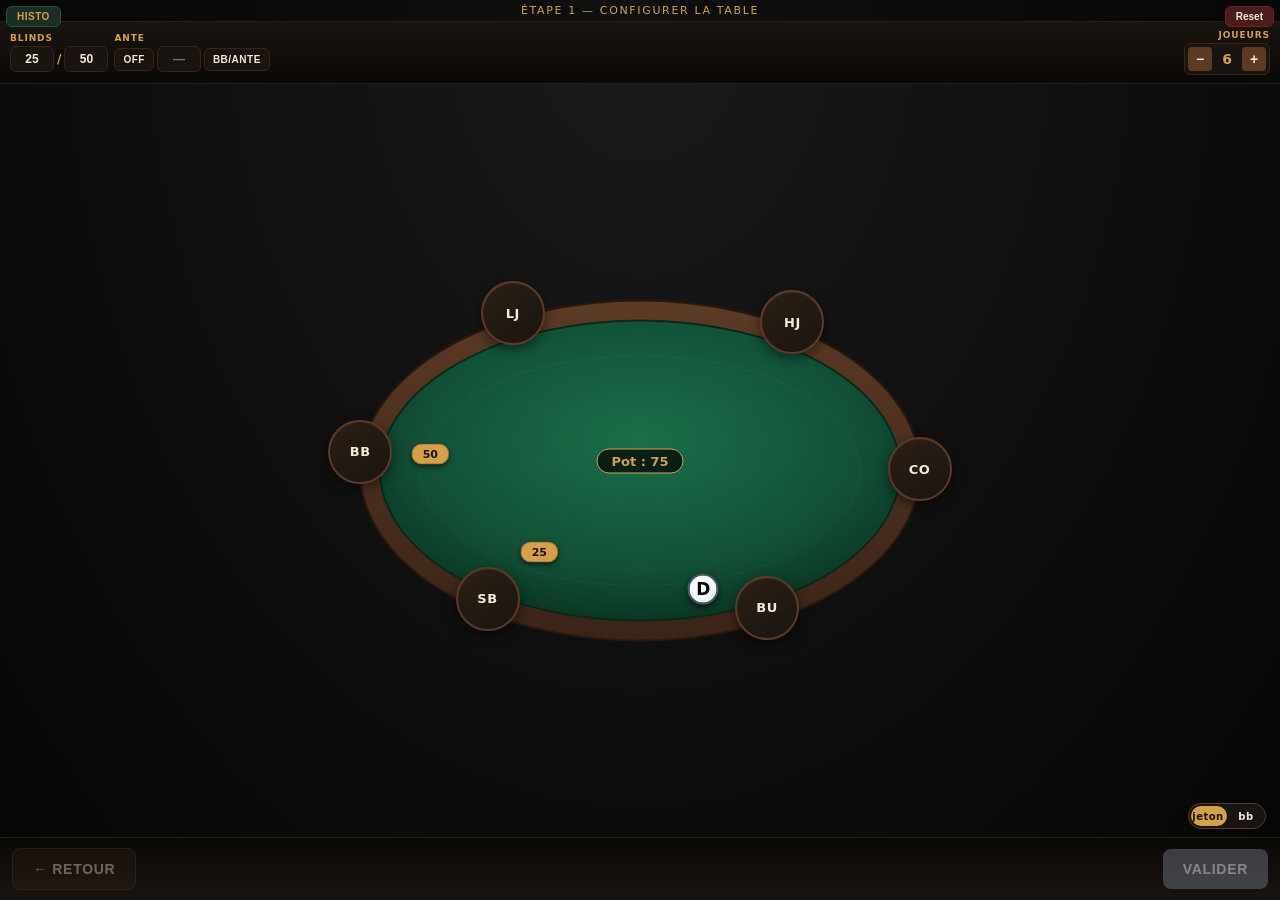
==== index.html @ 7684bcd5 "[Feat] - LocalStorage" ====
<!DOCTYPE html>
<html lang="fr">
<head>
<meta charset="UTF-8">
<meta name="viewport" content="width=device-width, initial-scale=1.0, maximum-scale=1.0, user-scalable=no">
<title>Poker Tracker V10.2</title>
<meta name="description" content="Poker Tracker — outil léger pour suivre une main de poker en direct (blinds, antes, actions, showdown).">
<meta name="theme-color" content="#0d3d2a">
<link rel="stylesheet" href="assets/css/styles.css">
</head>
<body>
<div id="app">
  <div class="step-indicator" id="step-indicator">Étape 1 — Configurer la table</div>

  <header class="header">
    <div class="header-left">
      <div class="blinds-block">
        <span class="label">Blinds</span>
        <div class="blinds-inputs">
          <input type="number" inputmode="numeric" class="blind-input" id="sb-input" value="25" min="0">
          <span class="slash">/</span>
          <input type="number" inputmode="numeric" class="blind-input" id="bb-input" value="50" min="1">
        </div>
      </div>
      <div class="ante-block">
        <span class="label">Ante</span>
        <div class="ante-inputs">
          <button class="toggle-pill" id="ante-toggle">OFF</button>
          <input type="number" inputmode="numeric" class="ante-input" id="ante-input" value="" placeholder="—" disabled>
          <button class="toggle-pill" id="bbante-toggle">BB/Ante</button>
        </div>
      </div>
    </div>
    <div class="players-block">
      <span class="label">Joueurs</span>
      <div class="player-count-control">
        <button class="pc-btn" id="pc-minus">−</button>
        <span class="pc-value" id="pc-value">6</span>
        <button class="pc-btn" id="pc-plus">+</button>
      </div>
    </div>
  </header>

  <div class="table-area" id="table-area">
    <svg class="table-svg" id="table-svg" viewBox="0 0 600 400" preserveAspectRatio="xMidYMid meet">
      <defs>
        <radialGradient id="feltGrad" cx="50%" cy="40%" r="60%">
          <stop offset="0%" stop-color="#1a6e4a"/>
          <stop offset="70%" stop-color="#125137"/>
          <stop offset="100%" stop-color="#0b3725"/>
        </radialGradient>
        <linearGradient id="railGrad" x1="0%" y1="0%" x2="0%" y2="100%">
          <stop offset="0%" stop-color="#5c3a26"/>
          <stop offset="100%" stop-color="#3a2418"/>
        </linearGradient>
      </defs>
      <ellipse cx="300" cy="200" rx="280" ry="170" fill="url(#railGrad)" stroke="#2a1810" stroke-width="2"/>
      <ellipse cx="300" cy="200" rx="260" ry="150" fill="url(#feltGrad)" stroke="#0a2818" stroke-width="2"/>
      <ellipse cx="300" cy="200" rx="220" ry="115" fill="none" stroke="rgba(255,255,255,0.04)" stroke-width="1"/>
    </svg>
    <div id="seats-container"></div>
    <div class="center-info" id="center-info">
      <div class="pot-display" id="pot-display">Pot : 0</div>
      <div class="ante-display" id="ante-display" style="display:none;"></div>
      <div class="winner-display" id="winner-display" style="display:none;"></div>
      <div class="board" id="board" style="display:none;"></div>
    </div>
    <div id="action-panel-root"></div>

    <div class="unit-switch-wrap">
      <div class="unit-switch" id="unit-switch">
        <div class="unit-switch-thumb"></div>
        <div class="unit-switch-labels">
          <span>jeton</span>
          <span>bb</span>
        </div>
      </div>
    </div>
  </div>

  <div class="bottom-bar">
    <button class="btn btn-back-bottom" id="back-btn">← Retour</button>
    <button class="btn btn-primary" id="validate-setup-btn" disabled>Valider</button>
  </div>
</div>

<div id="modal-root"></div>

<button class="history-btn" id="history-btn">Histo</button>
<button class="reset-btn" id="reset-btn">Reset</button>

<script src="assets/js/app.js" defer></script>
</body>
</html>
---- assets/css/styles.css ----
* { box-sizing: border-box; margin: 0; padding: 0; -webkit-tap-highlight-color: transparent; }

  :root {
    --felt-dark: #0d3d2a;
    --felt-mid: #145a3d;
    --felt-light: #1d7a52;
    --rail: #3a2418;
    --rail-light: #5c3a26;
    --gold: #d4a04a;
    --cream: #f4ead5;
    --ink: #1a1410;
    --red: #c0392b;
    --green: #27ae60;
    --yellow: #f1c40f;
    --blue: #2563eb;
    --blue-dark: #1d4ed8;
    --grey: #6b7280;
  }

  html, body {
    height: 100%; width: 100%; overflow: hidden;
    font-family: -apple-system, BlinkMacSystemFont, "Segoe UI", system-ui, sans-serif;
    background: #0a0a0a; color: var(--cream);
    user-select: none; -webkit-user-select: none;
  }

  #app {
    width: 100vw; height: 100vh; height: 100dvh;
    display: flex; flex-direction: column;
    background: radial-gradient(ellipse at top, #1a1a1a 0%, #050505 100%);
    position: relative;
  }

  /* ---------- HEADER ---------- */
  .header {
    display: flex; justify-content: space-between; align-items: center;
    padding: 8px 10px; gap: 6px;
    background: linear-gradient(180deg, #1a1410 0%, #0a0805 100%);
    border-bottom: 1px solid #2a1f15; z-index: 10;
    flex-wrap: wrap;
  }
  .header-left {
    display: flex; align-items: center; gap: 6px;
    flex-wrap: wrap;
  }
  .blinds-block { display: flex; flex-direction: column; gap: 3px; }
  .ante-block { display: flex; flex-direction: column; gap: 3px; }
  .label {
    font-size: 9px; text-transform: uppercase; letter-spacing: 0.1em;
    color: var(--gold); font-weight: 600;
  }
  .blinds-inputs, .ante-inputs { display: flex; align-items: center; gap: 3px; }
  .blind-input, .ante-input {
    width: 44px; padding: 5px 3px; border-radius: 6px;
    border: 1px solid #3a2418; background: #1a1410; color: var(--cream);
    text-align: center; font-size: 12px; font-weight: 600;
  }
  .ante-input { width: 44px; }
  .blind-input:focus, .ante-input:focus { outline: 2px solid var(--gold); }
  /* V8: hide number-input spinners everywhere */
  input[type=number]::-webkit-outer-spin-button,
  input[type=number]::-webkit-inner-spin-button {
    -webkit-appearance: none; margin: 0;
  }
  input[type=number] { -moz-appearance: textfield; appearance: textfield; }
  .slash { color: var(--gold); font-weight: 700; font-size: 12px; }

  .toggle-pill {
    background: #1a1410;
    border: 1px solid #3a2418;
    color: var(--cream);
    padding: 5px 8px;
    border-radius: 6px;
    font-size: 10px;
    font-weight: 700;
    text-transform: uppercase;
    letter-spacing: 0.05em;
    cursor: pointer;
  }
  .toggle-pill.active {
    background: var(--gold); color: var(--ink); border-color: var(--gold);
  }

  .players-block { display: flex; flex-direction: column; gap: 3px; align-items: flex-end; }
  .player-count-control {
    display: flex; align-items: center; gap: 5px;
    background: #1a1410; border: 1px solid #3a2418; border-radius: 6px; padding: 3px;
  }
  .pc-btn {
    width: 24px; height: 24px; border-radius: 4px; border: none;
    background: var(--rail-light); color: var(--cream);
    font-size: 14px; font-weight: 700; cursor: pointer;
  }
  .pc-btn:active { background: var(--gold); color: var(--ink); }
  .pc-value { min-width: 20px; text-align: center; font-size: 14px; font-weight: 700; color: var(--gold); }

  /* ---------- TABLE AREA ---------- */
  .table-area {
    flex: 1; position: relative;
    display: flex; align-items: center; justify-content: center;
    padding: 30px 10px 10px; overflow: hidden;
  }
  .table-svg { width: 100%; height: 100%; max-width: 600px; }

  /* Position bubbles */
  .seat {
    position: absolute; width: 64px; height: 64px;
    border-radius: 50%;
    background: linear-gradient(145deg, #2a1f15 0%, #1a1410 100%);
    border: 2px solid var(--rail-light);
    display: flex; flex-direction: column; align-items: center; justify-content: center;
    color: var(--cream); font-size: 14px; font-weight: 800;
    cursor: pointer;
    transition: left 0.5s cubic-bezier(0.4,0,0.2,1), top 0.5s cubic-bezier(0.4,0,0.2,1), transform 0.3s cubic-bezier(0.4,0,0.2,1), background 0.3s, border-color 0.3s, box-shadow 0.3s;
    transform: translate(-50%, -50%);
    box-shadow: 0 4px 12px rgba(0,0,0,0.5), inset 0 1px 0 rgba(255,255,255,0.05);
    z-index: 2;
  }
  .seat-pos { font-size: 13px; letter-spacing: 0.05em; line-height: 1; }
  .seat-stack {
    font-size: 9px; color: var(--gold); font-weight: 600;
    margin-top: 2px; line-height: 1;
  }
  .seat-handvalue {
    position: absolute; bottom: -22px; left: 50%;
    transform: translateX(-50%);
    font-size: 9px; font-weight: 700; color: var(--cream);
    background: rgba(0,0,0,0.85); padding: 2px 6px; border-radius: 4px;
    white-space: nowrap; text-transform: uppercase; letter-spacing: 0.05em;
  }
  /* Blind/ante chip in front of seat (toward center, on the felt) */
  .seat-bet-chip {
    position: absolute;
    font-size: 11px; font-weight: 800; color: var(--ink);
    background: var(--gold); padding: 3px 10px; border-radius: 12px;
    white-space: nowrap;
    box-shadow: 0 2px 5px rgba(0,0,0,0.6);
    transform: translate(-50%, -50%);
    border: 1px solid rgba(0,0,0,0.3);
  }
  .seat-bet-chip.is-blind {
    background: #d4a04a;
  }
  /* V7: Dealer button — blanc, +30%, "D" noir gras */
  .dealer-btn {
    position: absolute;
    width: 31px; height: 31px; border-radius: 50%;
    background: radial-gradient(circle at 30% 30%, #ffffff 0%, #f1f5f9 60%, #cbd5e1 100%);
    color: #000000;
    font-size: 17px; font-weight: 900;
    display: flex; align-items: center; justify-content: center;
    border: 2px solid #475569;
    box-shadow: 0 2px 6px rgba(0,0,0,0.7), inset 0 0 0 1px rgba(255,255,255,0.6);
    transform: translate(-50%, -50%);
    z-index: 3;
    pointer-events: none;
    letter-spacing: 0;
  }

  .seat.is-hero {
    border-color: var(--gold);
    background: linear-gradient(145deg, #4a3520 0%, #2a1f15 100%);
    box-shadow: 0 0 16px rgba(212,160,74,0.5), 0 4px 12px rgba(0,0,0,0.5);
  }
  .seat.is-active-in-hand {
    border-color: var(--cream);
    background: linear-gradient(145deg, #2d4a3a 0%, #1a2e25 100%);
  }
  .seat.is-folded { opacity: 0.3; filter: grayscale(0.8); }
  .seat.is-out { opacity: 0.35; border-style: dashed; }
  .seat.is-acting {
    transform: translate(-50%, -50%) scale(1.5);
    z-index: 6;
    border-color: var(--gold);
    box-shadow: 0 0 24px rgba(212,160,74,0.7);
  }
  .seat.is-allin {
    border-color: #ef4444;
    background: linear-gradient(145deg, #7f1d1d 0%, #450a0a 100%);
    box-shadow: 0 0 12px rgba(239,68,68,0.6);
  }
  .seat.is-winner {
    border-color: var(--green);
    background: linear-gradient(145deg, #166534 0%, #14532d 100%);
    transform: translate(-50%, -50%) scale(1.5);
    box-shadow: 0 0 24px rgba(39,174,96,0.7); z-index: 5;
  }
  .seat.is-tie {
    border-color: var(--yellow);
    background: linear-gradient(145deg, #a16207 0%, #713f12 100%);
    transform: translate(-50%, -50%) scale(1.5);
    box-shadow: 0 0 24px rgba(241,196,15,0.7); z-index: 5;
  }
  .seat.is-loser {
    border-color: var(--red);
    background: linear-gradient(145deg, #7f1d1d 0%, #450a0a 100%);
    opacity: 0.85;
  }

  .seat-cards {
    position: absolute; top: -26px; left: 50%;
    transform: translateX(-50%);
    display: flex; gap: 3px;
  }
  .mini-card {
    width: 27px; height: 36px; border-radius: 3px;
    background: var(--cream); color: var(--ink);
    font-size: 15px; font-weight: 800;
    display: flex; align-items: center; justify-content: center;
    box-shadow: 0 1px 3px rgba(0,0,0,0.5);
    position: relative;
    overflow: hidden;
  }
  .mini-card.red { color: var(--red); }
  /* V8: 4-color deck — fond coloré, texte blanc, valeur centrée + symboles aux coins */
  .mini-card.suit-s { background: #111827; color: #ffffff; }
  .mini-card.suit-h { background: #c0392b; color: #ffffff; }
  .mini-card.suit-d { background: #2563eb; color: #ffffff; }
  .mini-card.suit-c { background: #15803d; color: #ffffff; }
  .mini-card .card-rank {
    font-size: 17px; font-weight: 900;
    line-height: 1;
  }
  .mini-card .card-sym-tl,
  .mini-card .card-sym-br {
    position: absolute;
    font-size: 8px; font-weight: 700;
    color: rgba(255,255,255,0.85);
    line-height: 1;
  }
  .mini-card .card-sym-tl { top: 2px; left: 3px; }
  .mini-card .card-sym-br { bottom: 2px; right: 3px; transform: rotate(180deg); }

  /* ---------- BOARD & POT ---------- */
  .center-info {
    position: absolute;
    top: 50%; left: 50%;
    transform: translate(-50%, -50%);
    display: flex; flex-direction: column; align-items: center; gap: 6px;
    z-index: 1;
    pointer-events: none;
  }
  .pot-display {
    background: rgba(0,0,0,0.7);
    border: 1px solid var(--gold);
    border-radius: 14px;
    padding: 4px 14px;
    font-size: 13px; font-weight: 700; color: var(--gold);
    white-space: nowrap;
    text-align: center;
  }
  .ante-display {
    background: var(--gold);
    border: 1px solid rgba(0,0,0,0.3);
    border-radius: 12px;
    padding: 3px 10px;
    font-size: 11px; font-weight: 800; color: var(--ink);
    white-space: nowrap;
    text-align: center;
    box-shadow: 0 2px 5px rgba(0,0,0,0.6);
  }
  .winner-display {
    background: rgba(0,80,30,0.85);
    border: 1px solid var(--green);
    border-radius: 10px;
    padding: 3px 10px;
    font-size: 11px; font-weight: 700; color: #d4f4dd;
    white-space: nowrap;
    text-align: center;
    line-height: 1.3;
  }
  .winner-display.tie {
    background: rgba(120,80,0,0.85);
    border-color: var(--yellow);
    color: #fef3c7;
  }
  .board { display: flex; gap: 6px; }
  .board-card {
    width: 45px; height: 63px; border-radius: 6px;
    background: var(--cream); color: var(--ink);
    font-size: 22px; font-weight: 800;
    display: flex; align-items: center; justify-content: center;
    box-shadow: 0 4px 8px rgba(0,0,0,0.4);
    border: 1px solid #999;
    position: relative;
    overflow: hidden;
  }
  .board-card.red { color: var(--red); }
  /* V8: 4-color deck — fond coloré, texte blanc, valeur centrée + symboles aux coins */
  .board-card.suit-s { background: #111827; color: #ffffff; border-color: #1f2937; }
  .board-card.suit-h { background: #c0392b; color: #ffffff; border-color: #991b1b; }
  .board-card.suit-d { background: #2563eb; color: #ffffff; border-color: #1d4ed8; }
  .board-card.suit-c { background: #15803d; color: #ffffff; border-color: #14532d; }
  .board-card .card-rank {
    font-size: 28px; font-weight: 900;
    line-height: 1;
  }
  .board-card .card-sym-tl,
  .board-card .card-sym-br {
    position: absolute;
    font-size: 12px; font-weight: 700;
    color: rgba(255,255,255,0.9);
    line-height: 1;
  }
  .board-card .card-sym-tl { top: 4px; left: 5px; }
  .board-card .card-sym-br { bottom: 4px; right: 5px; transform: rotate(180deg); }
  .board-card.empty {
    background: transparent; border: 1px dashed rgba(244,234,213,0.2); box-shadow: none;
  }

  /* ---------- INLINE ACTION PANEL ---------- */
  .action-panel {
    position: absolute;
    background: rgba(10,8,5,0.95);
    border: 2px solid var(--gold);
    border-radius: 12px;
    padding: 10px;
    z-index: 8;
    box-shadow: 0 8px 24px rgba(0,0,0,0.7);
    display: flex; flex-direction: column; gap: 6px;
    min-width: 200px;
    max-width: 240px;
  }
  .action-panel-info {
    font-size: 11px; color: var(--cream); text-align: center;
    background: rgba(212,160,74,0.1); border: 1px solid rgba(212,160,74,0.4);
    border-radius: 6px; padding: 5px 6px; line-height: 1.3;
  }
  .action-panel-info strong { color: var(--gold); }
  .action-row-inline {
    display: grid; grid-template-columns: 1fr 1fr; gap: 5px;
  }
  .action-row-inline.three { grid-template-columns: 1fr 1fr 1fr; }
  .action-btn-inline {
    padding: 9px 4px;
    border-radius: 6px;
    border: 1.5px solid transparent;
    font-size: 11px; font-weight: 700;
    cursor: pointer;
    text-transform: uppercase; letter-spacing: 0.03em;
    transition: all 0.15s;
  }
  .action-fold { background: #4b1c1c; color: #fca5a5; border-color: #7f1d1d; }
  .action-call { background: #1e3a8a; color: #bfdbfe; border-color: #1e40af; }
  .action-check { background: #064e3b; color: #a7f3d0; border-color: #065f46; }
  .action-raise { background: #713f12; color: #fde68a; border-color: #92400e; }
  .action-allin { background: #7f1d1d; color: #fecaca; border-color: #b91c1c; }
  .action-back-inline { background: #2a1f15; color: var(--cream); border: 1px solid var(--rail-light); }
  .action-btn-inline:active { transform: scale(0.95); }

  .raise-inline-row {
    display: flex; gap: 4px; align-items: center;
    background: rgba(113,63,18,0.2); border: 1px solid #92400e;
    border-radius: 6px; padding: 5px;
  }
  .raise-input-inline {
    flex: 1; min-width: 0;
    padding: 7px 5px;
    border-radius: 4px; border: 1px solid var(--rail-light);
    background: #0a0805; color: var(--cream);
    font-size: 13px; font-weight: 700; text-align: center;
  }
  .raise-input-inline:focus { outline: 2px solid var(--gold); }
  .unit-toggle-mini {
    display: flex; border: 1px solid var(--rail-light); border-radius: 4px; overflow: hidden;
    flex-shrink: 0;
  }
  .unit-toggle-mini button {
    background: #0a0805; color: var(--cream); border: none;
    padding: 5px 6px; font-weight: 700; cursor: pointer; font-size: 9px;
  }
  .unit-toggle-mini button.active { background: var(--gold); color: var(--ink); }
  .raise-confirm {
    padding: 7px; border-radius: 4px; border: none;
    background: var(--blue); color: white; font-weight: 800;
    cursor: pointer; font-size: 12px;
    flex-shrink: 0;
  }
  .raise-confirm:disabled { opacity: 0.4; cursor: not-allowed; }

  /* V9: inline raise error */
  .raise-error {
    background: rgba(127,29,29,0.35);
    border: 1px solid #b91c1c;
    color: #fecaca;
    border-radius: 6px;
    padding: 5px 8px;
    font-size: 11px;
    font-weight: 600;
    text-align: center;
    line-height: 1.3;
  }
  .raise-error strong { color: #fff; }

  /* V4: Pot percentage slider (postflop only) */
  .pot-slider-wrap {
    display: flex; flex-direction: column; gap: 3px;
    background: rgba(113,63,18,0.15);
    border: 1px solid #92400e;
    border-radius: 6px; padding: 6px 8px;
    margin-top: -2px;
  }
  .pot-slider-header {
    display: flex; justify-content: space-between; align-items: center;
    font-size: 9px; font-weight: 700; color: var(--gold);
    text-transform: uppercase; letter-spacing: 0.05em;
  }
  .pot-slider-value { color: var(--cream); font-size: 10px; }
  .pot-slider {
    -webkit-appearance: none; appearance: none;
    width: 100%; height: 18px;
    background: transparent; cursor: pointer;
    outline: none;
  }
  .pot-slider::-webkit-slider-runnable-track {
    height: 4px; border-radius: 2px;
    background: linear-gradient(90deg, #3a2418 0%, var(--gold) 50%, #b91c1c 100%);
  }
  .pot-slider::-moz-range-track {
    height: 4px; border-radius: 2px;
    background: linear-gradient(90deg, #3a2418 0%, var(--gold) 50%, #b91c1c 100%);
  }
  .pot-slider::-webkit-slider-thumb {
    -webkit-appearance: none; appearance: none;
    width: 16px; height: 16px; border-radius: 50%;
    background: var(--gold); border: 2px solid var(--ink);
    margin-top: -6px; cursor: pointer;
    box-shadow: 0 1px 3px rgba(0,0,0,0.5);
  }
  .pot-slider::-moz-range-thumb {
    width: 16px; height: 16px; border-radius: 50%;
    background: var(--gold); border: 2px solid var(--ink);
    cursor: pointer;
  }
  .pot-slider-presets {
    display: grid;
    grid-template-columns: repeat(5, 1fr);
    gap: 3px;
  }
  .pot-preset-btn {
    background: #1a1410; color: var(--cream);
    border: 1px solid var(--rail-light); border-radius: 3px;
    padding: 4px 0; font-size: 9px; font-weight: 700;
    cursor: pointer;
    min-width: 0;
  }
  .pot-preset-btn:active { background: var(--gold); color: var(--ink); }

  .allin-inline-row {
    display: flex; gap: 4px; align-items: center;
    background: rgba(127,29,29,0.25); border: 1px solid #b91c1c;
    border-radius: 6px; padding: 5px;
  }

  /* ---------- UNIT TOGGLE SWITCH (under table) ---------- */
  .unit-switch-wrap {
    position: absolute;
    bottom: 8px;
    right: 14px;
    display: flex;
    align-items: center;
    gap: 6px;
    z-index: 5;
  }
  .unit-switch {
    position: relative;
    width: 78px;
    height: 26px;
    background: #1a1410;
    border: 1px solid var(--rail-light);
    border-radius: 13px;
    cursor: pointer;
    overflow: hidden;
  }
  .unit-switch-thumb {
    position: absolute;
    top: 2px;
    left: 2px;
    width: 36px;
    height: 20px;
    background: var(--gold);
    border-radius: 10px;
    transition: left 0.25s cubic-bezier(0.4,0,0.2,1);
  }
  .unit-switch.bb .unit-switch-thumb { left: 38px; }
  .unit-switch-labels {
    position: absolute;
    inset: 0;
    display: flex;
    align-items: center;
    justify-content: space-around;
    font-size: 10px;
    font-weight: 800;
    text-transform: lowercase;
    letter-spacing: 0.05em;
    pointer-events: none;
  }
  .unit-switch-labels span {
    width: 36px;
    text-align: center;
    color: var(--cream);
    transition: color 0.2s;
    z-index: 1;
  }
  .unit-switch:not(.bb) .unit-switch-labels span:first-child { color: var(--ink); }
  .unit-switch.bb .unit-switch-labels span:last-child { color: var(--ink); }

  /* ---------- BOTTOM BAR ---------- */
  .bottom-bar {
    display: flex; justify-content: space-between; align-items: center;
    padding: 10px 12px;
    background: linear-gradient(0deg, #1a1410 0%, #0a0805 100%);
    border-top: 1px solid #2a1f15;
    z-index: 10; gap: 8px;
  }
  .btn {
    padding: 12px 20px; border-radius: 8px; border: none;
    font-size: 14px; font-weight: 700; cursor: pointer;
    text-transform: uppercase; letter-spacing: 0.05em;
    transition: all 0.15s;
  }
  .btn:active { transform: scale(0.97); }
  .btn-primary {
    background: var(--blue); color: white;
    box-shadow: 0 2px 8px rgba(37,99,235,0.4);
  }
  .btn-primary:active { background: var(--blue-dark); }
  .btn-primary:disabled { background: var(--grey); opacity: 0.5; cursor: not-allowed; box-shadow: none; }
  .btn-secondary { background: #2a1f15; color: var(--cream); border: 1px solid var(--rail-light); }
  .btn-back-bottom {
    background: #2a1f15; color: var(--cream); border: 1px solid var(--rail-light);
  }
  .btn-back-bottom:disabled { opacity: 0.4; cursor: not-allowed; }

  /* ---------- MODAL ---------- */
  .overlay {
    position: fixed; inset: 0;
    background: rgba(0,0,0,0.85); backdrop-filter: blur(8px);
    z-index: 100;
    display: flex; align-items: center; justify-content: center;
    padding: 16px; animation: fadeIn 0.2s ease;
  }
  @keyframes fadeIn { from { opacity: 0; } to { opacity: 1; } }
  .modal {
    background: linear-gradient(180deg, #1a1410 0%, #0d0805 100%);
    border: 1px solid var(--rail-light);
    border-radius: 16px; padding: 20px;
    max-width: 560px; width: 100%;
    max-height: 90vh; overflow-y: auto;
    box-shadow: 0 20px 60px rgba(0,0,0,0.8);
  }
  .modal-title {
    font-size: 18px; font-weight: 800; color: var(--gold);
    margin-bottom: 4px; text-align: center;
    text-transform: uppercase; letter-spacing: 0.05em;
  }
  .modal-subtitle {
    font-size: 13px; color: var(--cream); opacity: 0.7;
    text-align: center; margin-bottom: 16px;
  }
  .modal-actions { display: flex; gap: 8px; margin-top: 16px; justify-content: space-between; }
  .modal-actions .btn { flex: 1; }
  .stack-input-wrap { display: flex; gap: 8px; align-items: center; margin-bottom: 12px; }
  .stack-input {
    flex: 1; padding: 14px;
    border-radius: 8px; border: 1px solid var(--rail-light);
    background: #0a0805; color: var(--cream);
    font-size: 18px; font-weight: 700; text-align: center;
  }
  .stack-input:focus { outline: 2px solid var(--gold); }
  .modal-action-row {
    display: flex; gap: 6px; margin: 12px 0;
  }
  .modal-action-row .action-btn {
    flex: 1; min-width: 80px; padding: 14px 8px;
    border-radius: 8px; border: 2px solid transparent;
    font-size: 14px; font-weight: 700; cursor: pointer;
    text-transform: uppercase; transition: all 0.15s;
  }
  .modal-action-row .action-btn:active { transform: scale(0.97); }
  .modal-action-row .action-btn.selected {
    border-color: var(--gold); box-shadow: 0 0 12px rgba(212,160,74,0.5);
  }

  /* CARD PICKER — V6: +50% size, 4-color deck */
  .card-picker { display: flex; flex-direction: column; gap: 6px; margin: 12px 0; }
  .suit-row {
    display: grid; grid-template-columns: 32px repeat(13, 1fr);
    gap: 4px; align-items: center;
  }
  .suit-label { font-size: 26px; text-align: center; font-weight: 800; }
  .suit-label.suit-s { color: #f4ead5; }
  .suit-label.suit-h { color: #c0392b; }
  .suit-label.suit-d { color: #2563eb; }
  .suit-label.suit-c { color: #15803d; }
  .card-cell {
    aspect-ratio: 0.75; background: var(--cream); color: var(--ink);
    border: 1px solid #aaa; border-radius: 4px;
    font-size: 16px; font-weight: 800; cursor: pointer;
    display: flex; align-items: center; justify-content: center;
    transition: all 0.1s;
  }
  /* V8: fond coloré + texte blanc (♠ noir) */
  .card-cell.suit-s { background: #111827; color: #ffffff; border-color: #1f2937; }
  .card-cell.suit-h { background: #c0392b; color: #ffffff; border-color: #991b1b; }
  .card-cell.suit-d { background: #2563eb; color: #ffffff; border-color: #1d4ed8; }
  .card-cell.suit-c { background: #15803d; color: #ffffff; border-color: #14532d; }
  .card-cell.selected {
    background: var(--gold) !important;
    color: var(--ink) !important;
    transform: scale(0.92);
    border-color: var(--ink) !important;
    box-shadow: 0 0 0 2px var(--gold);
  }
  .card-cell.disabled { opacity: 0.25; cursor: not-allowed; }
  .card-cell:active:not(.disabled) { transform: scale(0.92); }
  .card-picker-status {
    text-align: center; font-size: 13px; color: var(--gold);
    margin-bottom: 8px; min-height: 18px;
  }

  .step-indicator {
    text-align: center; font-size: 11px; color: var(--gold);
    text-transform: uppercase; letter-spacing: 0.15em;
    padding: 4px; background: rgba(0,0,0,0.4);
    border-bottom: 1px solid #2a1f15;
  }
  .reset-btn {
    position: absolute; top: 6px; right: 6px;
    background: #4b1c1c; color: var(--cream);
    border: 1px solid #7f1d1d; border-radius: 6px;
    padding: 4px 10px; font-size: 10px; font-weight: 700;
    cursor: pointer; z-index: 200;
  }

  /* ---------- HISTORY BUTTON ---------- */
  .history-btn {
    position: absolute; top: 6px; left: 6px;
    background: #1a2e25; color: var(--gold);
    border: 1px solid var(--felt-mid); border-radius: 6px;
    padding: 4px 10px; font-size: 10px; font-weight: 700;
    cursor: pointer; z-index: 200;
    letter-spacing: 0.05em; text-transform: uppercase;
  }

  /* ---------- HISTORY MODAL ---------- */
  .history-toolbar {
    display: flex; gap: 8px; margin: 8px 0 12px;
  }
  .history-toolbar .hist-btn {
    flex: 1; padding: 10px; font-size: 12px; text-align: center;
  }
  .history-import-label { cursor: pointer; }
  .history-list {
    display: flex; flex-direction: column; gap: 8px;
    max-height: 52vh; overflow-y: auto; padding-right: 2px;
  }
  .history-empty {
    text-align: center; color: var(--cream); opacity: 0.5;
    font-size: 13px; padding: 32px 0; line-height: 1.6;
  }
  .history-item {
    background: rgba(255,255,255,0.04);
    border: 1px solid var(--rail-light);
    border-radius: 10px; padding: 10px 12px;
  }
  .history-item-header {
    display: flex; justify-content: space-between; align-items: flex-start; gap: 8px;
    margin-bottom: 4px;
  }
  .history-meta { display: flex; flex-direction: column; gap: 1px; }
  .history-date { font-size: 11px; font-weight: 700; color: var(--cream); }
  .history-blinds { font-size: 10px; color: var(--gold); }
  .history-delete-btn {
    background: none; border: 1px solid var(--rail-light); border-radius: 4px;
    color: var(--grey); font-size: 10px; cursor: pointer;
    padding: 2px 6px; flex-shrink: 0;
  }
  .history-delete-btn:active { background: #4b1c1c; color: #fca5a5; border-color: #7f1d1d; }
  .history-summary {
    font-size: 12px; color: var(--cream); line-height: 1.3; margin-bottom: 6px;
  }
  .history-cards-row {
    display: flex; gap: 10px; align-items: center; flex-wrap: wrap;
  }
  .history-card-group { display: flex; gap: 3px; }
  .history-board-group { border-left: 1px solid var(--rail-light); padding-left: 10px; }
  .history-card {
    width: 22px; height: 30px; border-radius: 3px;
    font-size: 12px; font-weight: 900; line-height: 1;
    display: flex; align-items: center; justify-content: center;
    box-shadow: 0 1px 3px rgba(0,0,0,0.5);
  }
  .history-card.suit-s { background: #111827; color: #ffffff; }
  .history-card.suit-h { background: #c0392b; color: #ffffff; }
  .history-card.suit-d { background: #2563eb; color: #ffffff; }
  .history-card.suit-c { background: #15803d; color: #ffffff; }

  /* ---------- TOAST ---------- */
  .toast {
    position: fixed; bottom: 80px; left: 50%;
    transform: translateX(-50%) translateY(10px);
    background: rgba(39,174,96,0.92); color: white;
    padding: 7px 16px; border-radius: 20px;
    font-size: 12px; font-weight: 700; letter-spacing: 0.05em;
    z-index: 500; opacity: 0; pointer-events: none;
    transition: opacity 0.3s, transform 0.3s;
    white-space: nowrap;
  }
  .toast.visible { opacity: 1; transform: translateX(-50%) translateY(0); }
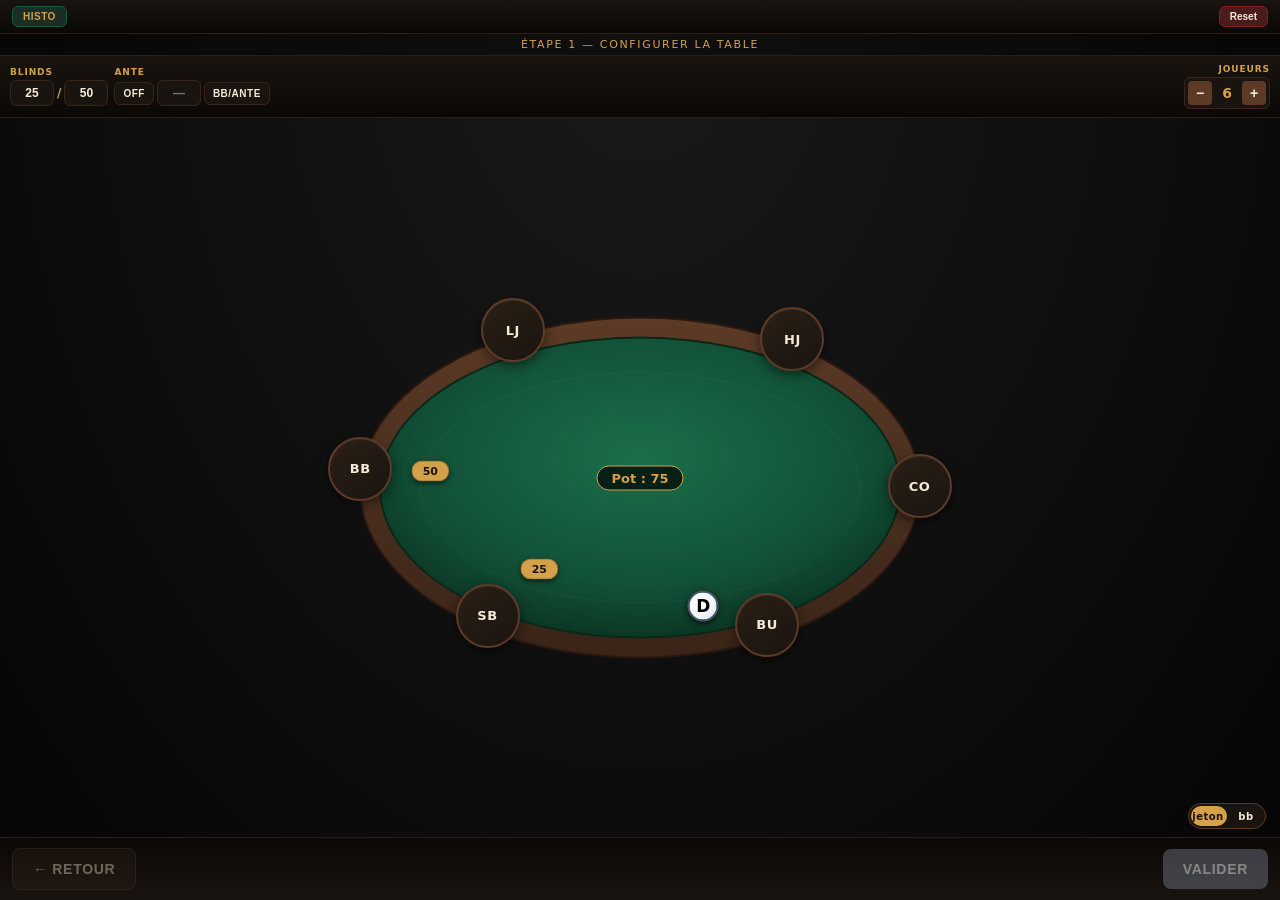
==== commit 4606b3de: "[Feat] - Top Bar" ====
--- a/index.html
+++ b/index.html
@@ -6,10 +6,21 @@
 <title>Poker Tracker V10.2</title>
 <meta name="description" content="Poker Tracker — outil léger pour suivre une main de poker en direct (blinds, antes, actions, showdown).">
 <meta name="theme-color" content="#0d3d2a">
-<link rel="stylesheet" href="assets/css/styles.css">
+<link rel="stylesheet" href="assets/css/main.css">
+<link rel="stylesheet" href="assets/css/layout.css">
+<link rel="stylesheet" href="assets/css/buttons.css">
+<link rel="stylesheet" href="assets/css/card.css">
+<link rel="stylesheet" href="assets/css/form.css">
+<link rel="stylesheet" href="assets/css/utils.css">
+<link rel="stylesheet" href="assets/css/history.css">
 </head>
 <body>
 <div id="app">
+  <div class="top-bar">
+    <button class="history-btn" id="history-btn">Histo</button>
+    <button class="reset-btn" id="reset-btn">Reset</button>
+  </div>
+
   <div class="step-indicator" id="step-indicator">Étape 1 — Configurer la table</div>
 
   <header class="header">
@@ -17,16 +28,16 @@
       <div class="blinds-block">
         <span class="label">Blinds</span>
         <div class="blinds-inputs">
-          <input type="number" inputmode="numeric" class="blind-input" id="sb-input" value="25" min="0">
+          <input type="number" inputmode="numeric" class="blind-input" id="sb-input" value="25" min="0" aria-label="">
           <span class="slash">/</span>
-          <input type="number" inputmode="numeric" class="blind-input" id="bb-input" value="50" min="1">
+          <input type="number" inputmode="numeric" class="blind-input" id="bb-input" value="50" min="1" aria-label="">
         </div>
       </div>
       <div class="ante-block">
         <span class="label">Ante</span>
         <div class="ante-inputs">
           <button class="toggle-pill" id="ante-toggle">OFF</button>
-          <input type="number" inputmode="numeric" class="ante-input" id="ante-input" value="" placeholder="—" disabled>
+          <input type="number" inputmode="numeric" class="ante-input" id="ante-input" value="" placeholder="—" disabled aria-label="">
           <button class="toggle-pill" id="bbante-toggle">BB/Ante</button>
         </div>
       </div>
@@ -86,9 +97,6 @@
 
 <div id="modal-root"></div>
 
-<button class="history-btn" id="history-btn">Histo</button>
-<button class="reset-btn" id="reset-btn">Reset</button>
-
-<script src="assets/js/app.js" defer></script>
+<script type="module" src="assets/js/main.js"></script>
 </body>
 </html>
--- a/assets/css/main.css
+++ b/assets/css/main.css
@@ -0,0 +1,38 @@
+/* main.css — Variables CSS globales, reset et base */
+
+* { box-sizing: border-box; margin: 0; padding: 0; -webkit-tap-highlight-color: transparent; }
+
+:root {
+  /* Couleurs du tapis */
+  --felt-dark: #0d3d2a;
+  --felt-mid: #145a3d;
+  --felt-light: #1d7a52;
+  /* Bois de la table */
+  --rail: #3a2418;
+  --rail-light: #5c3a26;
+  /* Palette principale */
+  --gold: #d4a04a;
+  --cream: #f4ead5;
+  --ink: #1a1410;
+  /* Couleurs sémantiques */
+  --red: #c0392b;
+  --green: #27ae60;
+  --yellow: #f1c40f;
+  --blue: #2563eb;
+  --blue-dark: #1d4ed8;
+  --grey: #6b7280;
+}
+
+html, body {
+  height: 100%; width: 100%; overflow: hidden;
+  font-family: -apple-system, BlinkMacSystemFont, "Segoe UI", system-ui, sans-serif;
+  background: #0a0a0a; color: var(--cream);
+  user-select: none; -webkit-user-select: none;
+}
+
+#app {
+  width: 100vw; height: 100vh;
+  display: flex; flex-direction: column;
+  background: radial-gradient(ellipse at top, #1a1a1a 0%, #050505 100%);
+  position: relative;
+}
--- a/assets/css/layout.css
+++ b/assets/css/layout.css
@@ -0,0 +1,231 @@
+/* layout.css — Structure globale : header, table, sièges, pot, barre du bas */
+
+/* ---------- STEP INDICATOR ---------- */
+.step-indicator {
+  text-align: center; font-size: 11px; color: var(--gold);
+  text-transform: uppercase; letter-spacing: 0.15em;
+  padding: 4px; background: rgba(0,0,0,0.4);
+  border-bottom: 1px solid #2a1f15;
+}
+
+/* ---------- HEADER ---------- */
+.header {
+  display: flex; justify-content: space-between; align-items: center;
+  padding: 8px 10px; gap: 6px;
+  background: linear-gradient(180deg, #1a1410 0%, #0a0805 100%);
+  border-bottom: 1px solid #2a1f15; z-index: 10;
+  flex-wrap: wrap;
+}
+.header-left {
+  display: flex; align-items: center; gap: 6px;
+  flex-wrap: wrap;
+}
+.blinds-block { display: flex; flex-direction: column; gap: 3px; }
+.ante-block { display: flex; flex-direction: column; gap: 3px; }
+.label {
+  font-size: 9px; text-transform: uppercase; letter-spacing: 0.1em;
+  color: var(--gold); font-weight: 600;
+}
+.blinds-inputs, .ante-inputs { display: flex; align-items: center; gap: 3px; }
+
+.players-block { display: flex; flex-direction: column; gap: 3px; align-items: flex-end; }
+.player-count-control {
+  display: flex; align-items: center; gap: 5px;
+  background: #1a1410; border: 1px solid #3a2418; border-radius: 6px; padding: 3px;
+}
+.pc-value { min-width: 20px; text-align: center; font-size: 14px; font-weight: 700; color: var(--gold); }
+
+/* ---------- TABLE AREA ---------- */
+.table-area {
+  flex: 1; position: relative;
+  display: flex; align-items: center; justify-content: center;
+  padding: 30px 10px 10px; overflow: hidden;
+}
+.table-svg { width: 100%; height: 100%; max-width: 600px; }
+
+/* ---------- SIÈGES ---------- */
+.seat {
+  position: absolute; width: 64px; height: 64px;
+  border-radius: 50%;
+  background: linear-gradient(145deg, #2a1f15 0%, #1a1410 100%);
+  border: 2px solid var(--rail-light);
+  display: flex; flex-direction: column; align-items: center; justify-content: center;
+  color: var(--cream); font-size: 14px; font-weight: 800;
+  cursor: pointer;
+  transition: left 0.5s cubic-bezier(0.4,0,0.2,1), top 0.5s cubic-bezier(0.4,0,0.2,1),
+              transform 0.3s cubic-bezier(0.4,0,0.2,1), background 0.3s, border-color 0.3s, box-shadow 0.3s;
+  transform: translate(-50%, -50%);
+  box-shadow: 0 4px 12px rgba(0,0,0,0.5), inset 0 1px 0 rgba(255,255,255,0.05);
+  z-index: 2;
+}
+.seat-pos { font-size: 13px; letter-spacing: 0.05em; line-height: 1; }
+.seat-stack { font-size: 9px; color: var(--gold); font-weight: 600; margin-top: 2px; line-height: 1; }
+.seat-handvalue {
+  position: absolute; bottom: -22px; left: 50%;
+  transform: translateX(-50%);
+  font-size: 9px; font-weight: 700; color: var(--cream);
+  background: rgba(0,0,0,0.85); padding: 2px 6px; border-radius: 4px;
+  white-space: nowrap; text-transform: uppercase; letter-spacing: 0.05em;
+}
+
+/* Chip de mise devant le siège (vers le centre du tapis) */
+.seat-bet-chip {
+  position: absolute;
+  font-size: 11px; font-weight: 800; color: var(--ink);
+  background: var(--gold); padding: 3px 10px; border-radius: 12px;
+  white-space: nowrap; box-shadow: 0 2px 5px rgba(0,0,0,0.6);
+  transform: translate(-50%, -50%); border: 1px solid rgba(0,0,0,0.3);
+}
+.seat-bet-chip.is-blind { background: #d4a04a; }
+
+.dealer-btn {
+  position: absolute;
+  width: 31px; height: 31px; border-radius: 50%;
+  background: radial-gradient(circle at 30% 30%, #ffffff 0%, #f1f5f9 60%, #cbd5e1 100%);
+  color: #000000; font-size: 17px; font-weight: 900;
+  display: flex; align-items: center; justify-content: center;
+  border: 2px solid #475569;
+  box-shadow: 0 2px 6px rgba(0,0,0,0.7), inset 0 0 0 1px rgba(255,255,255,0.6);
+  transform: translate(-50%, -50%); z-index: 3;
+  pointer-events: none; letter-spacing: 0;
+}
+
+.seat-cards {
+  position: absolute; top: -26px; left: 50%;
+  transform: translateX(-50%); display: flex; gap: 3px;
+}
+
+/* États des sièges */
+.seat.is-hero {
+  border-color: var(--gold);
+  background: linear-gradient(145deg, #4a3520 0%, #2a1f15 100%);
+  box-shadow: 0 0 16px rgba(212,160,74,0.5), 0 4px 12px rgba(0,0,0,0.5);
+}
+.seat.is-active-in-hand {
+  border-color: var(--cream);
+  background: linear-gradient(145deg, #2d4a3a 0%, #1a2e25 100%);
+}
+.seat.is-folded { opacity: 0.3; filter: grayscale(0.8); }
+.seat.is-out { opacity: 0.35; border-style: dashed; }
+.seat.is-acting {
+  transform: translate(-50%, -50%) scale(1.5); z-index: 6;
+  border-color: var(--gold); box-shadow: 0 0 24px rgba(212,160,74,0.7);
+}
+.seat.is-allin {
+  border-color: #ef4444;
+  background: linear-gradient(145deg, #7f1d1d 0%, #450a0a 100%);
+  box-shadow: 0 0 12px rgba(239,68,68,0.6);
+}
+.seat.is-winner {
+  border-color: var(--green);
+  background: linear-gradient(145deg, #166534 0%, #14532d 100%);
+  transform: translate(-50%, -50%) scale(1.5);
+  box-shadow: 0 0 24px rgba(39,174,96,0.7); z-index: 5;
+}
+.seat.is-tie {
+  border-color: var(--yellow);
+  background: linear-gradient(145deg, #a16207 0%, #713f12 100%);
+  transform: translate(-50%, -50%) scale(1.5);
+  box-shadow: 0 0 24px rgba(241,196,15,0.7); z-index: 5;
+}
+.seat.is-loser {
+  border-color: var(--red);
+  background: linear-gradient(145deg, #7f1d1d 0%, #450a0a 100%);
+  opacity: 0.85;
+}
+
+/* ---------- POT & BOARD ---------- */
+.center-info {
+  position: absolute; top: 50%; left: 50%;
+  transform: translate(-50%, -50%);
+  display: flex; flex-direction: column; align-items: center; gap: 6px;
+  z-index: 1; pointer-events: none;
+}
+.pot-display {
+  background: rgba(0,0,0,0.7); border: 1px solid var(--gold);
+  border-radius: 14px; padding: 4px 14px;
+  font-size: 13px; font-weight: 700; color: var(--gold);
+  white-space: nowrap; text-align: center;
+}
+.ante-display {
+  background: var(--gold); border: 1px solid rgba(0,0,0,0.3);
+  border-radius: 12px; padding: 3px 10px;
+  font-size: 11px; font-weight: 800; color: var(--ink);
+  white-space: nowrap; text-align: center;
+  box-shadow: 0 2px 5px rgba(0,0,0,0.6);
+}
+.winner-display {
+  background: rgba(0,80,30,0.85); border: 1px solid var(--green);
+  border-radius: 10px; padding: 3px 10px;
+  font-size: 11px; font-weight: 700; color: #d4f4dd;
+  white-space: nowrap; text-align: center; line-height: 1.3;
+}
+.winner-display.tie {
+  background: rgba(120,80,0,0.85); border-color: var(--yellow); color: #fef3c7;
+}
+.board { display: flex; gap: 6px; }
+
+/* ---------- ACTION PANEL (positionnement) ---------- */
+.action-panel {
+  position: absolute;
+  background: rgba(10,8,5,0.95); border: 2px solid var(--gold);
+  border-radius: 12px; padding: 10px; z-index: 8;
+  box-shadow: 0 8px 24px rgba(0,0,0,0.7);
+  display: flex; flex-direction: column; gap: 6px;
+  min-width: 200px; max-width: 240px;
+}
+.action-panel-info {
+  font-size: 11px; color: var(--cream); text-align: center;
+  background: rgba(212,160,74,0.1); border: 1px solid rgba(212,160,74,0.4);
+  border-radius: 6px; padding: 5px 6px; line-height: 1.3;
+}
+.action-panel-info strong { color: var(--gold); }
+.action-row-inline { display: grid; grid-template-columns: 1fr 1fr; gap: 5px; }
+.action-row-inline.three { grid-template-columns: 1fr 1fr 1fr; }
+
+/* ---------- SWITCH JETONS/BB ---------- */
+.unit-switch-wrap {
+  position: absolute; bottom: 8px; right: 14px;
+  display: flex; align-items: center; gap: 6px; z-index: 5;
+}
+.unit-switch {
+  position: relative; width: 78px; height: 26px;
+  background: #1a1410; border: 1px solid var(--rail-light);
+  border-radius: 13px; cursor: pointer; overflow: hidden;
+}
+.unit-switch-thumb {
+  position: absolute; top: 2px; left: 2px;
+  width: 36px; height: 20px;
+  background: var(--gold); border-radius: 10px;
+  transition: left 0.25s cubic-bezier(0.4,0,0.2,1);
+}
+.unit-switch.bb .unit-switch-thumb { left: 38px; }
+.unit-switch-labels {
+  position: absolute; inset: 0;
+  display: flex; align-items: center; justify-content: space-around;
+  font-size: 10px; font-weight: 800;
+  text-transform: lowercase; letter-spacing: 0.05em;
+  pointer-events: none;
+}
+.unit-switch-labels span {
+  width: 36px; text-align: center; color: var(--cream);
+  transition: color 0.2s; z-index: 1;
+}
+.unit-switch:not(.bb) .unit-switch-labels span:first-child { color: var(--ink); }
+.unit-switch.bb .unit-switch-labels span:last-child { color: var(--ink); }
+
+/* ---------- BARRE DU HAUT ---------- */
+.top-bar {
+  display: flex; justify-content: space-between; align-items: center;
+  padding: 6px 12px;
+  background: linear-gradient(180deg, #1a1410 0%, #0a0805 100%);
+  border-bottom: 1px solid #2a1f15; z-index: 10;
+}
+
+/* ---------- BARRE DU BAS ---------- */
+.bottom-bar {
+  display: flex; justify-content: space-between; align-items: center;
+  padding: 10px 12px;
+  background: linear-gradient(0deg, #1a1410 0%, #0a0805 100%);
+  border-top: 1px solid #2a1f15; z-index: 10; gap: 8px;
+}
--- a/assets/css/buttons.css
+++ b/assets/css/buttons.css
@@ -0,0 +1,82 @@
+/* buttons.css — Tous les styles de boutons */
+
+/* ---------- BOUTONS GÉNÉRIQUES ---------- */
+.btn {
+  padding: 12px 20px; border-radius: 8px; border: none;
+  font-size: 14px; font-weight: 700; cursor: pointer;
+  text-transform: uppercase; letter-spacing: 0.05em;
+  transition: all 0.15s;
+}
+.btn:active { transform: scale(0.97); }
+.btn-primary {
+  background: var(--blue); color: white;
+  box-shadow: 0 2px 8px rgba(37,99,235,0.4);
+}
+.btn-primary:active { background: var(--blue-dark); }
+.btn-primary:disabled { background: var(--grey); opacity: 0.5; cursor: not-allowed; box-shadow: none; }
+.btn-secondary { background: #2a1f15; color: var(--cream); border: 1px solid var(--rail-light); }
+.btn-back-bottom { background: #2a1f15; color: var(--cream); border: 1px solid var(--rail-light); }
+.btn-back-bottom:disabled { opacity: 0.4; cursor: not-allowed; }
+
+/* ---------- TOGGLE PILL (ante / BB-ante) ---------- */
+.toggle-pill {
+  background: #1a1410; border: 1px solid #3a2418;
+  color: var(--cream); padding: 5px 8px; border-radius: 6px;
+  font-size: 10px; font-weight: 700; text-transform: uppercase;
+  letter-spacing: 0.05em; cursor: pointer;
+}
+.toggle-pill.active { background: var(--gold); color: var(--ink); border-color: var(--gold); }
+
+/* ---------- BOUTONS +/- JOUEURS ---------- */
+.pc-btn {
+  width: 24px; height: 24px; border-radius: 4px; border: none;
+  background: var(--rail-light); color: var(--cream);
+  font-size: 14px; font-weight: 700; cursor: pointer;
+}
+.pc-btn:active { background: var(--gold); color: var(--ink); }
+
+/* ---------- BOUTONS D'ACTION (panneau inline) ---------- */
+.action-btn-inline {
+  padding: 9px 4px; border-radius: 6px; border: 1.5px solid transparent;
+  font-size: 11px; font-weight: 700; cursor: pointer;
+  text-transform: uppercase; letter-spacing: 0.03em; transition: all 0.15s;
+}
+.action-fold  { background: #4b1c1c; color: #fca5a5; border-color: #7f1d1d; }
+.action-call  { background: #1e3a8a; color: #bfdbfe; border-color: #1e40af; }
+.action-check { background: #064e3b; color: #a7f3d0; border-color: #065f46; }
+.action-raise { background: #713f12; color: #fde68a; border-color: #92400e; }
+.action-allin { background: #7f1d1d; color: #fecaca; border-color: #b91c1c; }
+.action-back-inline { background: #2a1f15; color: var(--cream); border: 1px solid var(--rail-light); }
+.action-btn-inline:active { transform: scale(0.95); }
+
+/* ---------- BOUTON CONFIRMER RAISE ---------- */
+.raise-confirm {
+  padding: 7px; border-radius: 4px; border: none;
+  background: var(--blue); color: white; font-weight: 800;
+  cursor: pointer; font-size: 12px; flex-shrink: 0;
+}
+.raise-confirm:disabled { opacity: 0.4; cursor: not-allowed; }
+
+/* ---------- PRESETS % POT ---------- */
+.pot-preset-btn {
+  background: #1a1410; color: var(--cream);
+  border: 1px solid var(--rail-light); border-radius: 3px;
+  padding: 4px 0; font-size: 9px; font-weight: 700;
+  cursor: pointer; min-width: 0;
+}
+.pot-preset-btn:active { background: var(--gold); color: var(--ink); }
+
+/* ---------- BOUTONS TOP-BAR ---------- */
+.reset-btn {
+  background: #4b1c1c; color: var(--cream);
+  border: 1px solid #7f1d1d; border-radius: 6px;
+  padding: 4px 10px; font-size: 10px; font-weight: 700;
+  cursor: pointer;
+}
+.history-btn {
+  background: #1a2e25; color: var(--gold);
+  border: 1px solid var(--felt-mid); border-radius: 6px;
+  padding: 4px 10px; font-size: 10px; font-weight: 700;
+  cursor: pointer;
+  letter-spacing: 0.05em; text-transform: uppercase;
+}
--- a/assets/css/card.css
+++ b/assets/css/card.css
@@ -0,0 +1,99 @@
+/* card.css — Cartes de poker : mini-cartes, board, picker, historique */
+
+/* ---------- COULEURS COMMUNES (4-color deck) ---------- */
+/* Pique: fond noir  | Cœur: fond rouge | Carreau: fond bleu | Trèfle: fond vert */
+
+/* ---------- MINI-CARTES (sur les sièges) ---------- */
+.mini-card {
+  width: 27px; height: 36px; border-radius: 3px;
+  background: var(--cream); color: var(--ink);
+  font-size: 15px; font-weight: 800;
+  display: flex; align-items: center; justify-content: center;
+  box-shadow: 0 1px 3px rgba(0,0,0,0.5);
+  position: relative; overflow: hidden;
+}
+.mini-card.red { color: var(--red); }
+.mini-card.suit-s { background: #111827; color: #ffffff; }
+.mini-card.suit-h { background: #c0392b; color: #ffffff; }
+.mini-card.suit-d { background: #2563eb; color: #ffffff; }
+.mini-card.suit-c { background: #15803d; color: #ffffff; }
+.mini-card .card-rank { font-size: 17px; font-weight: 900; line-height: 1; }
+.mini-card .card-sym-tl,
+.mini-card .card-sym-br {
+  position: absolute; font-size: 8px; font-weight: 700;
+  color: rgba(255,255,255,0.85); line-height: 1;
+}
+.mini-card .card-sym-tl { top: 2px; left: 3px; }
+.mini-card .card-sym-br { bottom: 2px; right: 3px; transform: rotate(180deg); }
+
+/* ---------- CARTES DU BOARD ---------- */
+.board-card {
+  width: 45px; height: 63px; border-radius: 6px;
+  background: var(--cream); color: var(--ink);
+  font-size: 22px; font-weight: 800;
+  display: flex; align-items: center; justify-content: center;
+  box-shadow: 0 4px 8px rgba(0,0,0,0.4);
+  border: 1px solid #999; position: relative; overflow: hidden;
+}
+.board-card.red { color: var(--red); }
+.board-card.suit-s { background: #111827; color: #ffffff; border-color: #1f2937; }
+.board-card.suit-h { background: #c0392b; color: #ffffff; border-color: #991b1b; }
+.board-card.suit-d { background: #2563eb; color: #ffffff; border-color: #1d4ed8; }
+.board-card.suit-c { background: #15803d; color: #ffffff; border-color: #14532d; }
+.board-card .card-rank { font-size: 28px; font-weight: 900; line-height: 1; }
+.board-card .card-sym-tl,
+.board-card .card-sym-br {
+  position: absolute; font-size: 12px; font-weight: 700;
+  color: rgba(255,255,255,0.9); line-height: 1;
+}
+.board-card .card-sym-tl { top: 4px; left: 5px; }
+.board-card .card-sym-br { bottom: 4px; right: 5px; transform: rotate(180deg); }
+.board-card.empty {
+  background: transparent; border: 1px dashed rgba(244,234,213,0.2); box-shadow: none;
+}
+
+/* ---------- SÉLECTEUR DE CARTES (modal) ---------- */
+.card-picker { display: flex; flex-direction: column; gap: 6px; margin: 12px 0; }
+.suit-row {
+  display: grid; grid-template-columns: 32px repeat(13, 1fr);
+  gap: 4px; align-items: center;
+}
+.suit-label { font-size: 26px; text-align: center; font-weight: 800; }
+.suit-label.suit-s { color: #f4ead5; }
+.suit-label.suit-h { color: #c0392b; }
+.suit-label.suit-d { color: #2563eb; }
+.suit-label.suit-c { color: #15803d; }
+.card-cell {
+  aspect-ratio: 0.75; background: var(--cream); color: var(--ink);
+  border: 1px solid #aaa; border-radius: 4px;
+  font-size: 16px; font-weight: 800; cursor: pointer;
+  display: flex; align-items: center; justify-content: center;
+  transition: all 0.1s;
+}
+.card-cell.suit-s { background: #111827; color: #ffffff; border-color: #1f2937; }
+.card-cell.suit-h { background: #c0392b; color: #ffffff; border-color: #991b1b; }
+.card-cell.suit-d { background: #2563eb; color: #ffffff; border-color: #1d4ed8; }
+.card-cell.suit-c { background: #15803d; color: #ffffff; border-color: #14532d; }
+.card-cell.selected {
+  background: var(--gold) !important; color: var(--ink) !important;
+  transform: scale(0.92); border-color: var(--ink) !important;
+  box-shadow: 0 0 0 2px var(--gold);
+}
+.card-cell.disabled { opacity: 0.25; cursor: not-allowed; }
+.card-cell:active:not(.disabled) { transform: scale(0.92); }
+.card-picker-status {
+  text-align: center; font-size: 13px; color: var(--gold);
+  margin-bottom: 8px; min-height: 18px;
+}
+
+/* ---------- CARTES MINIATURES (historique) ---------- */
+.history-card {
+  width: 22px; height: 30px; border-radius: 3px;
+  font-size: 12px; font-weight: 900; line-height: 1;
+  display: flex; align-items: center; justify-content: center;
+  box-shadow: 0 1px 3px rgba(0,0,0,0.5);
+}
+.history-card.suit-s { background: #111827; color: #ffffff; }
+.history-card.suit-h { background: #c0392b; color: #ffffff; }
+.history-card.suit-d { background: #2563eb; color: #ffffff; }
+.history-card.suit-c { background: #15803d; color: #ffffff; }
--- a/assets/css/form.css
+++ b/assets/css/form.css
@@ -0,0 +1,104 @@
+/* form.css — Inputs, sliders et contrôles de saisie */
+
+/* ---------- INPUTS BLINDS / ANTE ---------- */
+.blind-input, .ante-input {
+  width: 44px; padding: 5px 3px; border-radius: 6px;
+  border: 1px solid #3a2418; background: #1a1410; color: var(--cream);
+  text-align: center; font-size: 12px; font-weight: 600;
+}
+.blind-input:focus, .ante-input:focus { outline: 2px solid var(--gold); }
+.slash { color: var(--gold); font-weight: 700; font-size: 12px; }
+
+/* Masquer les flèches spinner sur les inputs numériques */
+input[type=number]::-webkit-outer-spin-button,
+input[type=number]::-webkit-inner-spin-button { -webkit-appearance: none; margin: 0; }
+input[type=number] { -moz-appearance: textfield; appearance: textfield; }
+
+/* ---------- INPUT STACK (modal joueur) ---------- */
+.stack-input-wrap { display: flex; gap: 8px; align-items: center; margin-bottom: 12px; }
+.stack-input {
+  flex: 1; padding: 14px; border-radius: 8px; border: 1px solid var(--rail-light);
+  background: #0a0805; color: var(--cream);
+  font-size: 18px; font-weight: 700; text-align: center;
+}
+.stack-input:focus { outline: 2px solid var(--gold); }
+
+/* ---------- RAISE INLINE ---------- */
+.raise-inline-row {
+  display: flex; gap: 4px; align-items: center;
+  background: rgba(113,63,18,0.2); border: 1px solid #92400e;
+  border-radius: 6px; padding: 5px;
+}
+.raise-input-inline {
+  flex: 1; min-width: 0; padding: 7px 5px;
+  border-radius: 4px; border: 1px solid var(--rail-light);
+  background: #0a0805; color: var(--cream);
+  font-size: 13px; font-weight: 700; text-align: center;
+}
+.raise-input-inline:focus { outline: 2px solid var(--gold); }
+
+/* ---------- TOGGLE UNITÉ (J / BB) ---------- */
+.unit-toggle-mini {
+  display: flex; border: 1px solid var(--rail-light); border-radius: 4px;
+  overflow: hidden; flex-shrink: 0;
+}
+.unit-toggle-mini button {
+  background: #0a0805; color: var(--cream); border: none;
+  padding: 5px 6px; font-weight: 700; cursor: pointer; font-size: 9px;
+}
+.unit-toggle-mini button.active { background: var(--gold); color: var(--ink); }
+
+/* ---------- MESSAGE D'ERREUR RAISE ---------- */
+.raise-error {
+  background: rgba(127,29,29,0.35); border: 1px solid #b91c1c;
+  color: #fecaca; border-radius: 6px; padding: 5px 8px;
+  font-size: 11px; font-weight: 600; text-align: center; line-height: 1.3;
+}
+.raise-error strong { color: #fff; }
+
+/* ---------- SLIDER % POT ---------- */
+.pot-slider-wrap {
+  display: flex; flex-direction: column; gap: 3px;
+  background: rgba(113,63,18,0.15); border: 1px solid #92400e;
+  border-radius: 6px; padding: 6px 8px; margin-top: -2px;
+}
+.pot-slider-header {
+  display: flex; justify-content: space-between; align-items: center;
+  font-size: 9px; font-weight: 700; color: var(--gold);
+  text-transform: uppercase; letter-spacing: 0.05em;
+}
+.pot-slider-value { color: var(--cream); font-size: 10px; }
+.pot-slider {
+  -webkit-appearance: none; appearance: none;
+  width: 100%; height: 18px; background: transparent;
+  cursor: pointer; outline: none;
+}
+.pot-slider::-webkit-slider-runnable-track {
+  height: 4px; border-radius: 2px;
+  background: linear-gradient(90deg, #3a2418 0%, var(--gold) 50%, #b91c1c 100%);
+}
+.pot-slider::-moz-range-track {
+  height: 4px; border-radius: 2px;
+  background: linear-gradient(90deg, #3a2418 0%, var(--gold) 50%, #b91c1c 100%);
+}
+.pot-slider::-webkit-slider-thumb {
+  -webkit-appearance: none; appearance: none;
+  width: 16px; height: 16px; border-radius: 50%;
+  background: var(--gold); border: 2px solid var(--ink);
+  margin-top: -6px; cursor: pointer;
+  box-shadow: 0 1px 3px rgba(0,0,0,0.5);
+}
+.pot-slider::-moz-range-thumb {
+  width: 16px; height: 16px; border-radius: 50%;
+  background: var(--gold); border: 2px solid var(--ink); cursor: pointer;
+}
+.pot-slider-presets {
+  display: grid; grid-template-columns: repeat(5, 1fr); gap: 3px;
+}
+
+/* ---------- ALL-IN INLINE ---------- */
+.allin-inline-row {
+  display: flex; gap: 4px; align-items: center;
+  background: rgba(127,29,29,0.25); border: 1px solid #b91c1c;
+  border-radius: 6px; padding: 5px;
+}
--- a/assets/css/utils.css
+++ b/assets/css/utils.css
@@ -0,0 +1,45 @@
+/* utils.css — Système de modales réutilisables */
+
+/* ---------- OVERLAY ---------- */
+.overlay {
+  position: fixed; inset: 0;
+  background: rgba(0,0,0,0.85); backdrop-filter: blur(8px);
+  z-index: 100;
+  display: flex; align-items: center; justify-content: center;
+  padding: 16px; animation: fadeIn 0.2s ease;
+}
+@keyframes fadeIn { from { opacity: 0; } to { opacity: 1; } }
+
+/* ---------- MODALE ---------- */
+.modal {
+  background: linear-gradient(180deg, #1a1410 0%, #0d0805 100%);
+  border: 1px solid var(--rail-light); border-radius: 16px; padding: 20px;
+  max-width: 560px; width: 100%; max-height: 90vh; overflow-y: auto;
+  box-shadow: 0 20px 60px rgba(0,0,0,0.8);
+}
+.modal-title {
+  font-size: 18px; font-weight: 800; color: var(--gold);
+  margin-bottom: 4px; text-align: center;
+  text-transform: uppercase; letter-spacing: 0.05em;
+}
+.modal-subtitle {
+  font-size: 13px; color: var(--cream); opacity: 0.7;
+  text-align: center; margin-bottom: 16px;
+}
+.modal-actions {
+  display: flex; gap: 8px; margin-top: 16px; justify-content: space-between;
+}
+.modal-actions .btn { flex: 1; }
+
+/* ---------- LIGNE D'ACTIONS EN MODAL ---------- */
+.modal-action-row { display: flex; gap: 6px; margin: 12px 0; }
+.modal-action-row .action-btn {
+  flex: 1; min-width: 80px; padding: 14px 8px;
+  border-radius: 8px; border: 2px solid transparent;
+  font-size: 14px; font-weight: 700; cursor: pointer;
+  text-transform: uppercase; transition: all 0.15s;
+}
+.modal-action-row .action-btn:active { transform: scale(0.97); }
+.modal-action-row .action-btn.selected {
+  border-color: var(--gold); box-shadow: 0 0 12px rgba(212,160,74,0.5);
+}
--- a/assets/css/history.css
+++ b/assets/css/history.css
@@ -0,0 +1,91 @@
+/* history.css — Styles de l'onglet Historique et toast de sauvegarde */
+
+/* ---------- TOOLBAR (export / import) ---------- */
+.history-toolbar { display: flex; gap: 8px; margin: 8px 0 12px; }
+.history-toolbar .hist-btn { flex: 1; padding: 10px; font-size: 12px; text-align: center; }
+.history-import-label { cursor: pointer; }
+
+/* ---------- LISTE DES MAINS ---------- */
+.history-list {
+  display: flex; flex-direction: column; gap: 8px;
+  max-height: 52vh; overflow-y: auto; padding-right: 2px;
+}
+.history-empty {
+  text-align: center; color: var(--cream); opacity: 0.5;
+  font-size: 13px; padding: 32px 0; line-height: 1.6;
+}
+
+/* ---------- ÉLÉMENT DE LISTE ---------- */
+.history-item {
+  background: rgba(255,255,255,0.04);
+  border: 1px solid var(--rail-light);
+  border-radius: 10px; padding: 10px 12px;
+}
+.history-item-header {
+  display: flex; justify-content: space-between; align-items: flex-start;
+  gap: 8px; margin-bottom: 4px;
+}
+.history-meta { display: flex; flex-direction: column; gap: 1px; }
+.history-date { font-size: 11px; font-weight: 700; color: var(--cream); }
+.history-blinds { font-size: 10px; color: var(--gold); }
+.history-delete-btn {
+  background: none; border: 1px solid var(--rail-light); border-radius: 4px;
+  color: var(--grey); font-size: 10px; cursor: pointer;
+  padding: 2px 6px; flex-shrink: 0;
+}
+.history-delete-btn:active { background: #4b1c1c; color: #fca5a5; border-color: #7f1d1d; }
+.history-summary { font-size: 12px; color: var(--cream); line-height: 1.3; margin-bottom: 6px; }
+
+/* ---------- CARTES EN APERÇU ---------- */
+.history-cards-row { display: flex; gap: 10px; align-items: center; flex-wrap: wrap; }
+.history-card-group { display: flex; gap: 3px; }
+.history-board-group { border-left: 1px solid var(--rail-light); padding-left: 10px; }
+
+/* ---------- STREETS PAR MAIN ---------- */
+.hs-streets {
+  display: flex;
+  flex-direction: column;
+  gap: 3px;
+  margin: 4px 0 6px;
+  border-left: 2px solid var(--rail-light);
+  padding-left: 8px;
+}
+.hs-street {
+  display: flex;
+  align-items: center;
+  flex-wrap: wrap;
+  gap: 5px;
+  line-height: 1.4;
+  font-size: 0.7rem;
+}
+.hs-label {
+  font-size: 0.62rem;
+  font-weight: 700;
+  letter-spacing: 0.05em;
+  color: var(--gold);
+  min-width: 26px;
+  text-transform: uppercase;
+  flex-shrink: 0;
+}
+.hs-cards {
+  display: flex;
+  gap: 2px;
+  flex-shrink: 0;
+}
+.hs-actions {
+  color: rgba(255, 255, 255, 0.65);
+  word-break: break-word;
+}
+.hs-fold { opacity: 0.45; }
+
+/* ---------- TOAST DE SAUVEGARDE ---------- */
+.toast {
+  position: fixed; bottom: 80px; left: 50%;
+  transform: translateX(-50%) translateY(10px);
+  background: rgba(39,174,96,0.92); color: white;
+  padding: 7px 16px; border-radius: 20px;
+  font-size: 12px; font-weight: 700; letter-spacing: 0.05em;
+  z-index: 500; opacity: 0; pointer-events: none;
+  transition: opacity 0.3s, transform 0.3s; white-space: nowrap;
+}
+.toast.visible { opacity: 1; transform: translateX(-50%) translateY(0); }
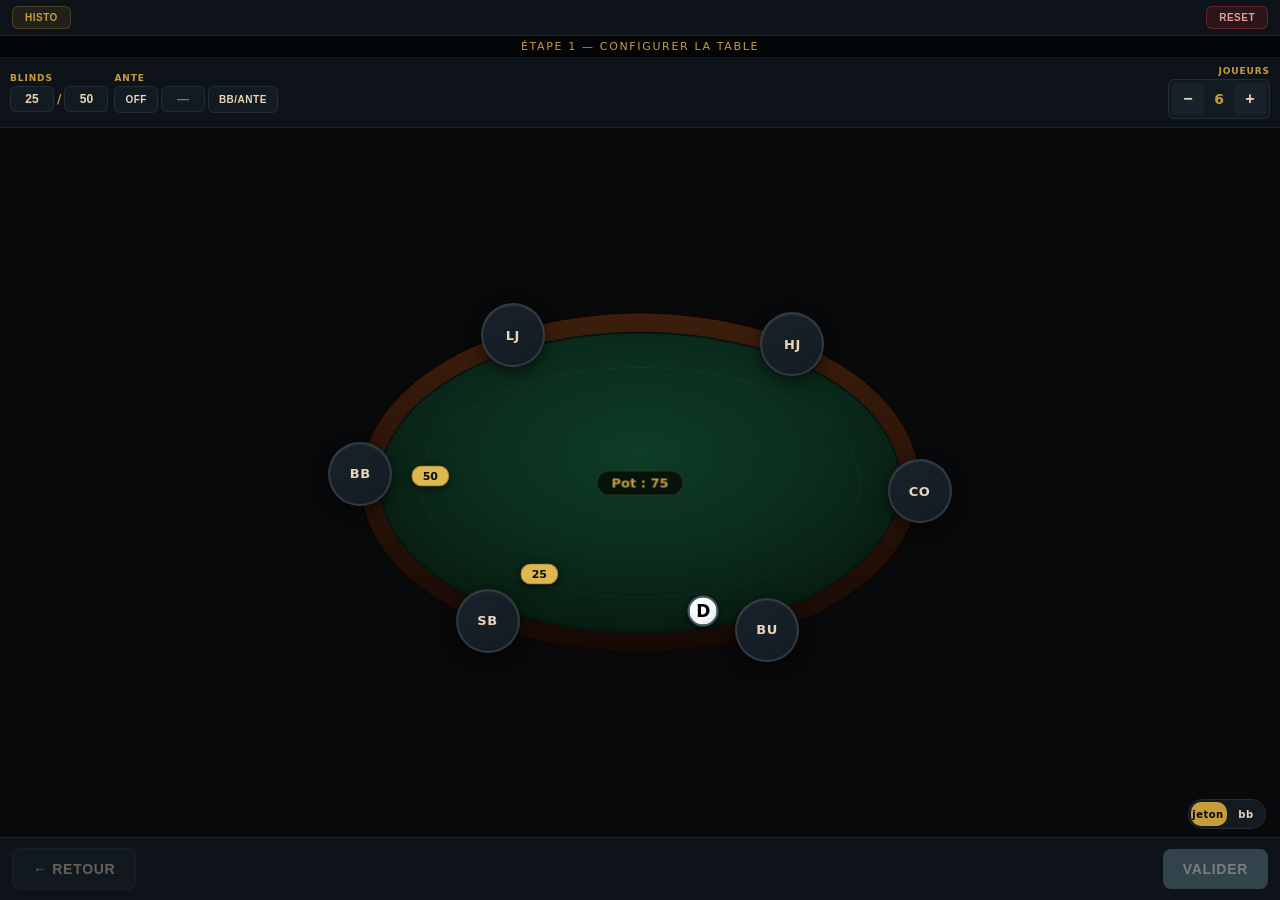
==== commit 85d87354: "[Update] - Layout" ====
--- a/index.html
+++ b/index.html
@@ -5,7 +5,7 @@
 <meta name="viewport" content="width=device-width, initial-scale=1.0, maximum-scale=1.0, user-scalable=no">
 <title>Poker Tracker V10.2</title>
 <meta name="description" content="Poker Tracker — outil léger pour suivre une main de poker en direct (blinds, antes, actions, showdown).">
-<meta name="theme-color" content="#0d3d2a">
+<meta name="theme-color" content="#07090b">
 <link rel="stylesheet" href="assets/css/main.css">
 <link rel="stylesheet" href="assets/css/layout.css">
 <link rel="stylesheet" href="assets/css/buttons.css">
@@ -56,18 +56,18 @@
     <svg class="table-svg" id="table-svg" viewBox="0 0 600 400" preserveAspectRatio="xMidYMid meet">
       <defs>
         <radialGradient id="feltGrad" cx="50%" cy="40%" r="60%">
-          <stop offset="0%" stop-color="#1a6e4a"/>
-          <stop offset="70%" stop-color="#125137"/>
-          <stop offset="100%" stop-color="#0b3725"/>
+          <stop offset="0%" stop-color="#0e3d26"/>
+          <stop offset="60%" stop-color="#0b2c1c"/>
+          <stop offset="100%" stop-color="#071c10"/>
         </radialGradient>
         <linearGradient id="railGrad" x1="0%" y1="0%" x2="0%" y2="100%">
-          <stop offset="0%" stop-color="#5c3a26"/>
-          <stop offset="100%" stop-color="#3a2418"/>
+          <stop offset="0%" stop-color="#3d1e0c"/>
+          <stop offset="100%" stop-color="#160904"/>
         </linearGradient>
       </defs>
-      <ellipse cx="300" cy="200" rx="280" ry="170" fill="url(#railGrad)" stroke="#2a1810" stroke-width="2"/>
-      <ellipse cx="300" cy="200" rx="260" ry="150" fill="url(#feltGrad)" stroke="#0a2818" stroke-width="2"/>
-      <ellipse cx="300" cy="200" rx="220" ry="115" fill="none" stroke="rgba(255,255,255,0.04)" stroke-width="1"/>
+      <ellipse cx="300" cy="200" rx="280" ry="170" fill="url(#railGrad)" stroke="#0f0503" stroke-width="2"/>
+      <ellipse cx="300" cy="200" rx="260" ry="150" fill="url(#feltGrad)" stroke="#061510" stroke-width="2"/>
+      <ellipse cx="300" cy="200" rx="220" ry="115" fill="none" stroke="rgba(255,255,255,0.035)" stroke-width="1"/>
     </svg>
     <div id="seats-container"></div>
     <div class="center-info" id="center-info">
--- a/assets/css/main.css
+++ b/assets/css/main.css
@@ -1,38 +1,66 @@
-/* main.css — Variables CSS globales, reset et base */
+/* main.css — Design system : tokens, reset, base */
 
 * { box-sizing: border-box; margin: 0; padding: 0; -webkit-tap-highlight-color: transparent; }
 
 :root {
-  /* Couleurs du tapis */
-  --felt-dark: #0d3d2a;
-  --felt-mid: #145a3d;
-  --felt-light: #1d7a52;
-  /* Bois de la table */
-  --rail: #3a2418;
-  --rail-light: #5c3a26;
-  /* Palette principale */
-  --gold: #d4a04a;
-  --cream: #f4ead5;
-  --ink: #1a1410;
-  /* Couleurs sémantiques */
-  --red: #c0392b;
-  --green: #27ae60;
-  --yellow: #f1c40f;
-  --blue: #2563eb;
-  --blue-dark: #1d4ed8;
-  --grey: #6b7280;
+  /* ── Palette ── */
+  --gold:        #c89c3c;
+  --gold-hi:     #ddb84e;
+  --gold-bg:     rgba(200,156,60,0.11);
+  --gold-border: rgba(200,156,60,0.26);
+  --cream:       #e8d4b8;
+  --ink:         #07090b;
+
+  /* ── Surfaces (du plus sombre au plus clair) ── */
+  --s0: #07090b;
+  --s1: #0d1318;
+  --s2: #131b22;
+  --s3: #19222b;
+  --s4: #1f2a34;
+
+  /* ── Bordures ── */
+  --b:  rgba(255,255,255,0.07);
+  --bm: rgba(255,255,255,0.12);
+
+  /* ── Tapis & rail ── */
+  --felt-dark:  #071c10;
+  --felt-mid:   #0b2c1c;
+  --felt-light: #0e3d26;
+  --rail:       #160904;
+  --rail-light: #261208;
+
+  /* ── Actions ── */
+  --fold:  #d32f2f;
+  --call:  #1565c0;
+  --check: #2e7d32;
+  --raise: #e65100;
+  --allin: #b71c1c;
+
+  /* ── Status ── */
+  --win:  #43a047;
+  --tie:  #fb8c00;
+  --grey: #607d8b;
+
+  /* ── Compat legacy ── */
+  --red:        #d32f2f;
+  --green:      #43a047;
+  --yellow:     #fb8c00;
+  --blue:       #1565c0;
+  --blue-dark:  #1565c0;
 }
 
 html, body {
   height: 100%; width: 100%; overflow: hidden;
-  font-family: -apple-system, BlinkMacSystemFont, "Segoe UI", system-ui, sans-serif;
-  background: #0a0a0a; color: var(--cream);
+  font-family: -apple-system, BlinkMacSystemFont, "SF Pro Display", "Segoe UI", system-ui, sans-serif;
+  background: var(--s0); color: var(--cream);
   user-select: none; -webkit-user-select: none;
 }
 
 #app {
-  width: 100vw; height: 100vh;
+  width: 100vw;
+  height: 100vh;
+  height: 100dvh;
   display: flex; flex-direction: column;
-  background: radial-gradient(ellipse at top, #1a1a1a 0%, #050505 100%);
+  background: var(--s0);
   position: relative;
 }
--- a/assets/css/layout.css
+++ b/assets/css/layout.css
@@ -5,15 +5,15 @@
   text-align: center; font-size: 11px; color: var(--gold);
   text-transform: uppercase; letter-spacing: 0.15em;
   padding: 4px; background: rgba(0,0,0,0.4);
-  border-bottom: 1px solid #2a1f15;
+  border-bottom: 1px solid var(--b);
 }
 
 /* ---------- HEADER ---------- */
 .header {
   display: flex; justify-content: space-between; align-items: center;
   padding: 8px 10px; gap: 6px;
-  background: linear-gradient(180deg, #1a1410 0%, #0a0805 100%);
-  border-bottom: 1px solid #2a1f15; z-index: 10;
+  background: var(--s1);
+  border-bottom: 1px solid var(--b); z-index: 10;
   flex-wrap: wrap;
 }
 .header-left {
@@ -29,17 +29,28 @@
 .blinds-inputs, .ante-inputs { display: flex; align-items: center; gap: 3px; }
 
 .players-block { display: flex; flex-direction: column; gap: 3px; align-items: flex-end; }
+
+@media (max-width: 430px) {
+  .header { padding: 5px 8px; gap: 5px; flex-wrap: nowrap; }
+  .header-left { gap: 5px; flex-wrap: nowrap; }
+  .header .label { display: none; }
+  .blinds-block, .ante-block, .players-block { gap: 0; }
+  .blind-input, .ante-input { width: 36px; padding: 4px 2px; font-size: 11px; }
+  .blinds-inputs, .ante-inputs { gap: 2px; }
+  .toggle-pill { padding: 5px 5px; font-size: 9px; }
+  .pc-btn { width: 28px; height: 28px; font-size: 14px; }
+}
 .player-count-control {
   display: flex; align-items: center; gap: 5px;
-  background: #1a1410; border: 1px solid #3a2418; border-radius: 6px; padding: 3px;
+  background: var(--s2); border: 1px solid var(--b); border-radius: 6px; padding: 3px;
 }
 .pc-value { min-width: 20px; text-align: center; font-size: 14px; font-weight: 700; color: var(--gold); }
 
 /* ---------- TABLE AREA ---------- */
 .table-area {
-  flex: 1; position: relative;
+  flex: 1; min-height: 0; position: relative;
   display: flex; align-items: center; justify-content: center;
-  padding: 30px 10px 10px; overflow: hidden;
+  padding: 10px; overflow: hidden;
 }
 .table-svg { width: 100%; height: 100%; max-width: 600px; }
 
@@ -47,15 +58,15 @@
 .seat {
   position: absolute; width: 64px; height: 64px;
   border-radius: 50%;
-  background: linear-gradient(145deg, #2a1f15 0%, #1a1410 100%);
-  border: 2px solid var(--rail-light);
+  background: linear-gradient(145deg, var(--s3) 0%, var(--s2) 100%);
+  border: 2px solid var(--bm);
   display: flex; flex-direction: column; align-items: center; justify-content: center;
   color: var(--cream); font-size: 14px; font-weight: 800;
   cursor: pointer;
   transition: left 0.5s cubic-bezier(0.4,0,0.2,1), top 0.5s cubic-bezier(0.4,0,0.2,1),
               transform 0.3s cubic-bezier(0.4,0,0.2,1), background 0.3s, border-color 0.3s, box-shadow 0.3s;
   transform: translate(-50%, -50%);
-  box-shadow: 0 4px 12px rgba(0,0,0,0.5), inset 0 1px 0 rgba(255,255,255,0.05);
+  box-shadow: 0 4px 16px rgba(0,0,0,0.6), inset 0 1px 0 rgba(255,255,255,0.06);
   z-index: 2;
 }
 .seat-pos { font-size: 13px; letter-spacing: 0.05em; line-height: 1; }
@@ -68,15 +79,15 @@
   white-space: nowrap; text-transform: uppercase; letter-spacing: 0.05em;
 }
 
-/* Chip de mise devant le siège (vers le centre du tapis) */
+/* Chip de mise devant le siège */
 .seat-bet-chip {
   position: absolute;
   font-size: 11px; font-weight: 800; color: var(--ink);
   background: var(--gold); padding: 3px 10px; border-radius: 12px;
-  white-space: nowrap; box-shadow: 0 2px 5px rgba(0,0,0,0.6);
+  white-space: nowrap; box-shadow: 0 2px 8px rgba(0,0,0,0.6);
   transform: translate(-50%, -50%); border: 1px solid rgba(0,0,0,0.3);
 }
-.seat-bet-chip.is-blind { background: #d4a04a; }
+.seat-bet-chip.is-blind { background: var(--gold-hi); }
 
 .dealer-btn {
   position: absolute;
@@ -98,40 +109,41 @@
 /* États des sièges */
 .seat.is-hero {
   border-color: var(--gold);
-  background: linear-gradient(145deg, #4a3520 0%, #2a1f15 100%);
-  box-shadow: 0 0 16px rgba(212,160,74,0.5), 0 4px 12px rgba(0,0,0,0.5);
+  background: linear-gradient(145deg, rgba(200,156,60,0.28) 0%, rgba(200,156,60,0.12) 100%);
+  box-shadow: 0 0 20px rgba(200,156,60,0.45), 0 4px 16px rgba(0,0,0,0.6);
 }
 .seat.is-active-in-hand {
-  border-color: var(--cream);
-  background: linear-gradient(145deg, #2d4a3a 0%, #1a2e25 100%);
-}
-.seat.is-folded { opacity: 0.3; filter: grayscale(0.8); }
-.seat.is-out { opacity: 0.35; border-style: dashed; }
+  border-color: rgba(255,255,255,0.35);
+  background: linear-gradient(145deg, rgba(14,61,38,0.7) 0%, rgba(11,44,28,0.6) 100%);
+}
+.seat.is-folded { opacity: 0.28; filter: grayscale(0.8); }
+.seat.is-out { opacity: 0.3; border-style: dashed; }
 .seat.is-acting {
   transform: translate(-50%, -50%) scale(1.5); z-index: 6;
-  border-color: var(--gold); box-shadow: 0 0 24px rgba(212,160,74,0.7);
+  border-color: var(--gold);
+  box-shadow: 0 0 28px rgba(200,156,60,0.75);
 }
 .seat.is-allin {
   border-color: #ef4444;
   background: linear-gradient(145deg, #7f1d1d 0%, #450a0a 100%);
-  box-shadow: 0 0 12px rgba(239,68,68,0.6);
+  box-shadow: 0 0 16px rgba(239,68,68,0.55);
 }
 .seat.is-winner {
-  border-color: var(--green);
+  border-color: var(--win);
   background: linear-gradient(145deg, #166534 0%, #14532d 100%);
   transform: translate(-50%, -50%) scale(1.5);
-  box-shadow: 0 0 24px rgba(39,174,96,0.7); z-index: 5;
+  box-shadow: 0 0 28px rgba(67,160,71,0.7); z-index: 5;
 }
 .seat.is-tie {
-  border-color: var(--yellow);
+  border-color: var(--tie);
   background: linear-gradient(145deg, #a16207 0%, #713f12 100%);
   transform: translate(-50%, -50%) scale(1.5);
-  box-shadow: 0 0 24px rgba(241,196,15,0.7); z-index: 5;
+  box-shadow: 0 0 24px rgba(251,140,0,0.65); z-index: 5;
 }
 .seat.is-loser {
-  border-color: var(--red);
+  border-color: var(--fold);
   background: linear-gradient(145deg, #7f1d1d 0%, #450a0a 100%);
-  opacity: 0.85;
+  opacity: 0.8;
 }
 
 /* ---------- POT & BOARD ---------- */
@@ -142,7 +154,9 @@
   z-index: 1; pointer-events: none;
 }
 .pot-display {
-  background: rgba(0,0,0,0.7); border: 1px solid var(--gold);
+  background: rgba(0,0,0,0.65);
+  backdrop-filter: blur(12px); -webkit-backdrop-filter: blur(12px);
+  border: 1px solid var(--gold-border);
   border-radius: 14px; padding: 4px 14px;
   font-size: 13px; font-weight: 700; color: var(--gold);
   white-space: nowrap; text-align: center;
@@ -152,31 +166,35 @@
   border-radius: 12px; padding: 3px 10px;
   font-size: 11px; font-weight: 800; color: var(--ink);
   white-space: nowrap; text-align: center;
-  box-shadow: 0 2px 5px rgba(0,0,0,0.6);
+  box-shadow: 0 2px 8px rgba(0,0,0,0.5);
 }
 .winner-display {
-  background: rgba(0,80,30,0.85); border: 1px solid var(--green);
+  background: rgba(0,70,25,0.9);
+  backdrop-filter: blur(8px); -webkit-backdrop-filter: blur(8px);
+  border: 1px solid rgba(67,160,71,0.6);
   border-radius: 10px; padding: 3px 10px;
   font-size: 11px; font-weight: 700; color: #d4f4dd;
   white-space: nowrap; text-align: center; line-height: 1.3;
 }
 .winner-display.tie {
-  background: rgba(120,80,0,0.85); border-color: var(--yellow); color: #fef3c7;
+  background: rgba(100,65,0,0.9); border-color: rgba(251,140,0,0.6); color: #fef3c7;
 }
 .board { display: flex; gap: 6px; }
 
-/* ---------- ACTION PANEL (positionnement) ---------- */
+/* ---------- ACTION PANEL ---------- */
 .action-panel {
   position: absolute;
-  background: rgba(10,8,5,0.95); border: 2px solid var(--gold);
-  border-radius: 12px; padding: 10px; z-index: 8;
-  box-shadow: 0 8px 24px rgba(0,0,0,0.7);
+  background: rgba(7,9,11,0.92);
+  backdrop-filter: blur(16px); -webkit-backdrop-filter: blur(16px);
+  border: 1.5px solid var(--gold-border);
+  border-radius: 14px; padding: 10px; z-index: 8;
+  box-shadow: 0 12px 32px rgba(0,0,0,0.75);
   display: flex; flex-direction: column; gap: 6px;
   min-width: 200px; max-width: 240px;
 }
 .action-panel-info {
   font-size: 11px; color: var(--cream); text-align: center;
-  background: rgba(212,160,74,0.1); border: 1px solid rgba(212,160,74,0.4);
+  background: var(--gold-bg); border: 1px solid var(--gold-border);
   border-radius: 6px; padding: 5px 6px; line-height: 1.3;
 }
 .action-panel-info strong { color: var(--gold); }
@@ -189,13 +207,13 @@
   display: flex; align-items: center; gap: 6px; z-index: 5;
 }
 .unit-switch {
-  position: relative; width: 78px; height: 26px;
-  background: #1a1410; border: 1px solid var(--rail-light);
-  border-radius: 13px; cursor: pointer; overflow: hidden;
+  position: relative; width: 78px; height: 30px;
+  background: var(--s2); border: 1px solid var(--b);
+  border-radius: 15px; cursor: pointer; overflow: hidden;
 }
 .unit-switch-thumb {
   position: absolute; top: 2px; left: 2px;
-  width: 36px; height: 20px;
+  width: 36px; height: 24px;
   background: var(--gold); border-radius: 10px;
   transition: left 0.25s cubic-bezier(0.4,0,0.2,1);
 }
@@ -218,14 +236,14 @@
 .top-bar {
   display: flex; justify-content: space-between; align-items: center;
   padding: 6px 12px;
-  background: linear-gradient(180deg, #1a1410 0%, #0a0805 100%);
-  border-bottom: 1px solid #2a1f15; z-index: 10;
+  background: var(--s1);
+  border-bottom: 1px solid var(--b); z-index: 10;
 }
 
 /* ---------- BARRE DU BAS ---------- */
 .bottom-bar {
   display: flex; justify-content: space-between; align-items: center;
   padding: 10px 12px;
-  background: linear-gradient(0deg, #1a1410 0%, #0a0805 100%);
-  border-top: 1px solid #2a1f15; z-index: 10; gap: 8px;
-}
+  background: var(--s1);
+  border-top: 1px solid var(--b); z-index: 10; gap: 8px;
+}
--- a/assets/css/buttons.css
+++ b/assets/css/buttons.css
@@ -9,74 +9,82 @@
 }
 .btn:active { transform: scale(0.97); }
 .btn-primary {
-  background: var(--blue); color: white;
-  box-shadow: 0 2px 8px rgba(37,99,235,0.4);
+  background: var(--call); color: white;
+  box-shadow: 0 2px 10px rgba(21,101,192,0.4);
 }
-.btn-primary:active { background: var(--blue-dark); }
-.btn-primary:disabled { background: var(--grey); opacity: 0.5; cursor: not-allowed; box-shadow: none; }
-.btn-secondary { background: #2a1f15; color: var(--cream); border: 1px solid var(--rail-light); }
-.btn-back-bottom { background: #2a1f15; color: var(--cream); border: 1px solid var(--rail-light); }
+.btn-primary:active { background: #0d47a1; }
+.btn-primary:disabled { background: var(--grey); opacity: 0.45; cursor: not-allowed; box-shadow: none; }
+.btn-secondary { background: var(--s3); color: var(--cream); border: 1px solid var(--b); }
+.btn-back-bottom { background: var(--s3); color: var(--cream); border: 1px solid var(--b); }
 .btn-back-bottom:disabled { opacity: 0.4; cursor: not-allowed; }
 
 /* ---------- TOGGLE PILL (ante / BB-ante) ---------- */
 .toggle-pill {
-  background: #1a1410; border: 1px solid #3a2418;
-  color: var(--cream); padding: 5px 8px; border-radius: 6px;
+  background: var(--s2); border: 1px solid var(--b);
+  color: var(--cream); padding: 7px 10px; border-radius: 6px;
   font-size: 10px; font-weight: 700; text-transform: uppercase;
   letter-spacing: 0.05em; cursor: pointer;
+  transition: background 0.15s, color 0.15s;
 }
 .toggle-pill.active { background: var(--gold); color: var(--ink); border-color: var(--gold); }
 
 /* ---------- BOUTONS +/- JOUEURS ---------- */
 .pc-btn {
-  width: 24px; height: 24px; border-radius: 4px; border: none;
-  background: var(--rail-light); color: var(--cream);
-  font-size: 14px; font-weight: 700; cursor: pointer;
+  width: 32px; height: 32px; border-radius: 4px; border: none;
+  background: var(--s3); color: var(--cream);
+  font-size: 16px; font-weight: 700; cursor: pointer;
+  transition: background 0.15s, color 0.15s;
 }
 .pc-btn:active { background: var(--gold); color: var(--ink); }
 
 /* ---------- BOUTONS D'ACTION (panneau inline) ---------- */
 .action-btn-inline {
-  padding: 9px 4px; border-radius: 6px; border: 1.5px solid transparent;
+  padding: 11px 5px; border-radius: 6px; border: 1.5px solid transparent;
   font-size: 11px; font-weight: 700; cursor: pointer;
   text-transform: uppercase; letter-spacing: 0.03em; transition: all 0.15s;
 }
-.action-fold  { background: #4b1c1c; color: #fca5a5; border-color: #7f1d1d; }
-.action-call  { background: #1e3a8a; color: #bfdbfe; border-color: #1e40af; }
-.action-check { background: #064e3b; color: #a7f3d0; border-color: #065f46; }
-.action-raise { background: #713f12; color: #fde68a; border-color: #92400e; }
-.action-allin { background: #7f1d1d; color: #fecaca; border-color: #b91c1c; }
-.action-back-inline { background: #2a1f15; color: var(--cream); border: 1px solid var(--rail-light); }
-.action-btn-inline:active { transform: scale(0.95); }
+.action-fold  { background: rgba(211,47,47,0.18);  color: #ef9a9a; border-color: rgba(211,47,47,0.5);  }
+.action-call  { background: rgba(21,101,192,0.18); color: #90caf9; border-color: rgba(21,101,192,0.5); }
+.action-check { background: rgba(46,125,50,0.18);  color: #a5d6a7; border-color: rgba(46,125,50,0.5);  }
+.action-raise { background: rgba(230,81,0,0.18);   color: #ffcc80; border-color: rgba(230,81,0,0.5);   }
+.action-allin { background: rgba(183,28,28,0.25);  color: #ffcdd2; border-color: rgba(183,28,28,0.6);  }
+.action-back-inline { background: var(--s3); color: var(--cream); border: 1px solid var(--b); }
+.action-btn-inline:active { transform: scale(0.95); opacity: 0.85; }
 
 /* ---------- BOUTON CONFIRMER RAISE ---------- */
 .raise-confirm {
   padding: 7px; border-radius: 4px; border: none;
-  background: var(--blue); color: white; font-weight: 800;
+  background: var(--call); color: white; font-weight: 800;
   cursor: pointer; font-size: 12px; flex-shrink: 0;
+  transition: opacity 0.15s;
 }
 .raise-confirm:disabled { opacity: 0.4; cursor: not-allowed; }
 
 /* ---------- PRESETS % POT ---------- */
 .pot-preset-btn {
-  background: #1a1410; color: var(--cream);
-  border: 1px solid var(--rail-light); border-radius: 3px;
-  padding: 4px 0; font-size: 9px; font-weight: 700;
+  background: var(--s2); color: var(--cream);
+  border: 1px solid var(--b); border-radius: 3px;
+  padding: 8px 0; font-size: 9px; font-weight: 700;
   cursor: pointer; min-width: 0;
+  transition: background 0.15s, color 0.15s;
 }
-.pot-preset-btn:active { background: var(--gold); color: var(--ink); }
+.pot-preset-btn:active { background: var(--gold); color: var(--ink); border-color: var(--gold); }
 
 /* ---------- BOUTONS TOP-BAR ---------- */
 .reset-btn {
-  background: #4b1c1c; color: var(--cream);
-  border: 1px solid #7f1d1d; border-radius: 6px;
-  padding: 4px 10px; font-size: 10px; font-weight: 700;
-  cursor: pointer;
+  background: rgba(211,47,47,0.14); color: #ef9a9a;
+  border: 1px solid rgba(211,47,47,0.4); border-radius: 6px;
+  padding: 5px 12px; font-size: 10px; font-weight: 700;
+  cursor: pointer; text-transform: uppercase; letter-spacing: 0.05em;
+  transition: background 0.15s;
 }
+.reset-btn:active { background: rgba(211,47,47,0.32); }
+
 .history-btn {
-  background: #1a2e25; color: var(--gold);
-  border: 1px solid var(--felt-mid); border-radius: 6px;
-  padding: 4px 10px; font-size: 10px; font-weight: 700;
-  cursor: pointer;
-  letter-spacing: 0.05em; text-transform: uppercase;
+  background: var(--gold-bg); color: var(--gold);
+  border: 1px solid var(--gold-border); border-radius: 6px;
+  padding: 5px 12px; font-size: 10px; font-weight: 700;
+  cursor: pointer; text-transform: uppercase; letter-spacing: 0.05em;
+  transition: background 0.15s;
 }
+.history-btn:active { background: rgba(200,156,60,0.22); }
--- a/assets/css/card.css
+++ b/assets/css/card.css
@@ -1,7 +1,7 @@
 /* card.css — Cartes de poker : mini-cartes, board, picker, historique */
 
-/* ---------- COULEURS COMMUNES (4-color deck) ---------- */
-/* Pique: fond noir  | Cœur: fond rouge | Carreau: fond bleu | Trèfle: fond vert */
+/* ---------- COULEURS (4-color deck) ---------- */
+/* Pique: bleu-noir | Cœur: rouge | Carreau: bleu vif | Trèfle: vert */
 
 /* ---------- MINI-CARTES (sur les sièges) ---------- */
 .mini-card {
@@ -9,18 +9,18 @@
   background: var(--cream); color: var(--ink);
   font-size: 15px; font-weight: 800;
   display: flex; align-items: center; justify-content: center;
-  box-shadow: 0 1px 3px rgba(0,0,0,0.5);
+  box-shadow: 0 2px 4px rgba(0,0,0,0.5);
   position: relative; overflow: hidden;
 }
 .mini-card.red { color: var(--red); }
-.mini-card.suit-s { background: #111827; color: #ffffff; }
-.mini-card.suit-h { background: #c0392b; color: #ffffff; }
-.mini-card.suit-d { background: #2563eb; color: #ffffff; }
-.mini-card.suit-c { background: #15803d; color: #ffffff; }
+.mini-card.suit-s { background: #0f172a; color: #e2e8f0; }
+.mini-card.suit-h { background: #c62828; color: #ffffff; }
+.mini-card.suit-d { background: #1565c0; color: #ffffff; }
+.mini-card.suit-c { background: #1b5e20; color: #ffffff; }
 .mini-card .card-rank { font-size: 17px; font-weight: 900; line-height: 1; }
 .mini-card .card-sym-tl,
 .mini-card .card-sym-br {
-  position: absolute; font-size: 8px; font-weight: 700;
+  position: absolute; font-size: 9px; font-weight: 700;
   color: rgba(255,255,255,0.85); line-height: 1;
 }
 .mini-card .card-sym-tl { top: 2px; left: 3px; }
@@ -32,14 +32,14 @@
   background: var(--cream); color: var(--ink);
   font-size: 22px; font-weight: 800;
   display: flex; align-items: center; justify-content: center;
-  box-shadow: 0 4px 8px rgba(0,0,0,0.4);
+  box-shadow: 0 4px 12px rgba(0,0,0,0.5);
   border: 1px solid #999; position: relative; overflow: hidden;
 }
 .board-card.red { color: var(--red); }
-.board-card.suit-s { background: #111827; color: #ffffff; border-color: #1f2937; }
-.board-card.suit-h { background: #c0392b; color: #ffffff; border-color: #991b1b; }
-.board-card.suit-d { background: #2563eb; color: #ffffff; border-color: #1d4ed8; }
-.board-card.suit-c { background: #15803d; color: #ffffff; border-color: #14532d; }
+.board-card.suit-s { background: #0f172a; color: #e2e8f0; border-color: #1e293b; }
+.board-card.suit-h { background: #c62828; color: #ffffff; border-color: #b71c1c; }
+.board-card.suit-d { background: #1565c0; color: #ffffff; border-color: #0d47a1; }
+.board-card.suit-c { background: #1b5e20; color: #ffffff; border-color: #145214; }
 .board-card .card-rank { font-size: 28px; font-weight: 900; line-height: 1; }
 .board-card .card-sym-tl,
 .board-card .card-sym-br {
@@ -49,7 +49,7 @@
 .board-card .card-sym-tl { top: 4px; left: 5px; }
 .board-card .card-sym-br { bottom: 4px; right: 5px; transform: rotate(180deg); }
 .board-card.empty {
-  background: transparent; border: 1px dashed rgba(244,234,213,0.2); box-shadow: none;
+  background: transparent; border: 1px dashed rgba(232,212,184,0.15); box-shadow: none;
 }
 
 /* ---------- SÉLECTEUR DE CARTES (modal) ---------- */
@@ -59,31 +59,38 @@
   gap: 4px; align-items: center;
 }
 .suit-label { font-size: 26px; text-align: center; font-weight: 800; }
-.suit-label.suit-s { color: #f4ead5; }
-.suit-label.suit-h { color: #c0392b; }
-.suit-label.suit-d { color: #2563eb; }
-.suit-label.suit-c { color: #15803d; }
+.suit-label.suit-s { color: #94a3b8; }
+.suit-label.suit-h { color: #ef5350; }
+.suit-label.suit-d { color: #42a5f5; }
+.suit-label.suit-c { color: #66bb6a; }
 .card-cell {
   aspect-ratio: 0.75; background: var(--cream); color: var(--ink);
   border: 1px solid #aaa; border-radius: 4px;
   font-size: 16px; font-weight: 800; cursor: pointer;
   display: flex; align-items: center; justify-content: center;
-  transition: all 0.1s;
+  overflow: hidden; transition: all 0.1s;
 }
-.card-cell.suit-s { background: #111827; color: #ffffff; border-color: #1f2937; }
-.card-cell.suit-h { background: #c0392b; color: #ffffff; border-color: #991b1b; }
-.card-cell.suit-d { background: #2563eb; color: #ffffff; border-color: #1d4ed8; }
-.card-cell.suit-c { background: #15803d; color: #ffffff; border-color: #14532d; }
+.card-cell.suit-s { background: #0f172a; color: #e2e8f0; border-color: #1e293b; }
+.card-cell.suit-h { background: #c62828; color: #ffffff; border-color: #b71c1c; }
+.card-cell.suit-d { background: #1565c0; color: #ffffff; border-color: #0d47a1; }
+.card-cell.suit-c { background: #1b5e20; color: #ffffff; border-color: #145214; }
 .card-cell.selected {
   background: var(--gold) !important; color: var(--ink) !important;
   transform: scale(0.92); border-color: var(--ink) !important;
   box-shadow: 0 0 0 2px var(--gold);
 }
-.card-cell.disabled { opacity: 0.25; cursor: not-allowed; }
+.card-cell.disabled { opacity: 0.22; cursor: not-allowed; }
 .card-cell:active:not(.disabled) { transform: scale(0.92); }
 .card-picker-status {
   text-align: center; font-size: 13px; color: var(--gold);
   margin-bottom: 8px; min-height: 18px;
+}
+
+@media (max-width: 430px) {
+  .suit-row { grid-template-columns: 20px repeat(13, 1fr); gap: 2px; }
+  .suit-label { font-size: 14px; }
+  .card-picker { gap: 3px; margin: 8px 0; }
+  .card-cell { font-size: 11px; }
 }
 
 /* ---------- CARTES MINIATURES (historique) ---------- */
@@ -93,7 +100,7 @@
   display: flex; align-items: center; justify-content: center;
   box-shadow: 0 1px 3px rgba(0,0,0,0.5);
 }
-.history-card.suit-s { background: #111827; color: #ffffff; }
-.history-card.suit-h { background: #c0392b; color: #ffffff; }
-.history-card.suit-d { background: #2563eb; color: #ffffff; }
-.history-card.suit-c { background: #15803d; color: #ffffff; }
+.history-card.suit-s { background: #0f172a; color: #e2e8f0; }
+.history-card.suit-h { background: #c62828; color: #ffffff; }
+.history-card.suit-d { background: #1565c0; color: #ffffff; }
+.history-card.suit-c { background: #1b5e20; color: #ffffff; }
--- a/assets/css/form.css
+++ b/assets/css/form.css
@@ -3,55 +3,65 @@
 /* ---------- INPUTS BLINDS / ANTE ---------- */
 .blind-input, .ante-input {
   width: 44px; padding: 5px 3px; border-radius: 6px;
-  border: 1px solid #3a2418; background: #1a1410; color: var(--cream);
+  border: 1px solid var(--b); background: var(--s2); color: var(--cream);
   text-align: center; font-size: 12px; font-weight: 600;
+  transition: border-color 0.15s;
 }
-.blind-input:focus, .ante-input:focus { outline: 2px solid var(--gold); }
+.blind-input:focus, .ante-input:focus { outline: none; border-color: var(--gold); }
 .slash { color: var(--gold); font-weight: 700; font-size: 12px; }
 
-/* Masquer les flèches spinner sur les inputs numériques */
+/* Masquer les flèches spinner */
 input[type=number]::-webkit-outer-spin-button,
 input[type=number]::-webkit-inner-spin-button { -webkit-appearance: none; margin: 0; }
 input[type=number] { -moz-appearance: textfield; appearance: textfield; }
 
 /* ---------- INPUT STACK (modal joueur) ---------- */
-.stack-input-wrap { display: flex; gap: 8px; align-items: center; margin-bottom: 12px; }
+.stack-input-wrap { display: flex; gap: 8px; align-items: stretch; margin-bottom: 12px; }
 .stack-input {
-  flex: 1; padding: 14px; border-radius: 8px; border: 1px solid var(--rail-light);
-  background: #0a0805; color: var(--cream);
+  flex: 1; min-width: 0; padding: 14px; border-radius: 8px;
+  border: 1px solid var(--b); background: var(--s1); color: var(--cream);
   font-size: 18px; font-weight: 700; text-align: center;
+  transition: border-color 0.15s;
 }
-.stack-input:focus { outline: 2px solid var(--gold); }
+.stack-input:focus { outline: none; border-color: var(--gold); }
+.stack-input-wrap .unit-toggle-mini { align-self: stretch; }
+.stack-input-wrap .unit-toggle-mini button { flex: 1; height: 100%; }
+
+@media (max-width: 430px) {
+  .stack-input { padding: 10px; font-size: 16px; }
+}
 
 /* ---------- RAISE INLINE ---------- */
 .raise-inline-row {
   display: flex; gap: 4px; align-items: center;
-  background: rgba(113,63,18,0.2); border: 1px solid #92400e;
+  background: rgba(230,81,0,0.1); border: 1px solid rgba(230,81,0,0.35);
   border-radius: 6px; padding: 5px;
 }
 .raise-input-inline {
   flex: 1; min-width: 0; padding: 7px 5px;
-  border-radius: 4px; border: 1px solid var(--rail-light);
-  background: #0a0805; color: var(--cream);
+  border-radius: 4px; border: 1px solid var(--b);
+  background: var(--s1); color: var(--cream);
   font-size: 13px; font-weight: 700; text-align: center;
+  transition: border-color 0.15s;
 }
-.raise-input-inline:focus { outline: 2px solid var(--gold); }
+.raise-input-inline:focus { outline: none; border-color: var(--gold); }
 
 /* ---------- TOGGLE UNITÉ (J / BB) ---------- */
 .unit-toggle-mini {
-  display: flex; border: 1px solid var(--rail-light); border-radius: 4px;
+  display: flex; border: 1px solid var(--b); border-radius: 4px;
   overflow: hidden; flex-shrink: 0;
 }
 .unit-toggle-mini button {
-  background: #0a0805; color: var(--cream); border: none;
-  padding: 5px 6px; font-weight: 700; cursor: pointer; font-size: 9px;
+  background: var(--s1); color: var(--cream); border: none;
+  padding: 7px 8px; font-weight: 700; cursor: pointer; font-size: 10px;
+  transition: background 0.15s, color 0.15s;
 }
 .unit-toggle-mini button.active { background: var(--gold); color: var(--ink); }
 
 /* ---------- MESSAGE D'ERREUR RAISE ---------- */
 .raise-error {
-  background: rgba(127,29,29,0.35); border: 1px solid #b91c1c;
-  color: #fecaca; border-radius: 6px; padding: 5px 8px;
+  background: rgba(183,28,28,0.2); border: 1px solid rgba(183,28,28,0.5);
+  color: #ffcdd2; border-radius: 6px; padding: 5px 8px;
   font-size: 11px; font-weight: 600; text-align: center; line-height: 1.3;
 }
 .raise-error strong { color: #fff; }
@@ -59,7 +69,7 @@
 /* ---------- SLIDER % POT ---------- */
 .pot-slider-wrap {
   display: flex; flex-direction: column; gap: 3px;
-  background: rgba(113,63,18,0.15); border: 1px solid #92400e;
+  background: rgba(230,81,0,0.08); border: 1px solid rgba(230,81,0,0.3);
   border-radius: 6px; padding: 6px 8px; margin-top: -2px;
 }
 .pot-slider-header {
@@ -75,18 +85,18 @@
 }
 .pot-slider::-webkit-slider-runnable-track {
   height: 4px; border-radius: 2px;
-  background: linear-gradient(90deg, #3a2418 0%, var(--gold) 50%, #b91c1c 100%);
+  background: linear-gradient(90deg, var(--s3) 0%, var(--gold) 50%, var(--fold) 100%);
 }
 .pot-slider::-moz-range-track {
   height: 4px; border-radius: 2px;
-  background: linear-gradient(90deg, #3a2418 0%, var(--gold) 50%, #b91c1c 100%);
+  background: linear-gradient(90deg, var(--s3) 0%, var(--gold) 50%, var(--fold) 100%);
 }
 .pot-slider::-webkit-slider-thumb {
   -webkit-appearance: none; appearance: none;
   width: 16px; height: 16px; border-radius: 50%;
   background: var(--gold); border: 2px solid var(--ink);
   margin-top: -6px; cursor: pointer;
-  box-shadow: 0 1px 3px rgba(0,0,0,0.5);
+  box-shadow: 0 1px 4px rgba(0,0,0,0.5);
 }
 .pot-slider::-moz-range-thumb {
   width: 16px; height: 16px; border-radius: 50%;
@@ -99,6 +109,6 @@
 /* ---------- ALL-IN INLINE ---------- */
 .allin-inline-row {
   display: flex; gap: 4px; align-items: center;
-  background: rgba(127,29,29,0.25); border: 1px solid #b91c1c;
+  background: rgba(183,28,28,0.15); border: 1px solid rgba(183,28,28,0.45);
   border-radius: 6px; padding: 5px;
 }
--- a/assets/css/utils.css
+++ b/assets/css/utils.css
@@ -3,27 +3,32 @@
 /* ---------- OVERLAY ---------- */
 .overlay {
   position: fixed; inset: 0;
-  background: rgba(0,0,0,0.85); backdrop-filter: blur(8px);
+  background: rgba(0,0,0,0.82); backdrop-filter: blur(10px); -webkit-backdrop-filter: blur(10px);
   z-index: 100;
   display: flex; align-items: center; justify-content: center;
-  padding: 16px; animation: fadeIn 0.2s ease;
+  padding: 16px; animation: fadeIn 0.18s ease;
 }
 @keyframes fadeIn { from { opacity: 0; } to { opacity: 1; } }
 
+@media (max-width: 430px) {
+  .overlay { padding: 8px; }
+  .modal { padding: 14px; }
+}
+
 /* ---------- MODALE ---------- */
 .modal {
-  background: linear-gradient(180deg, #1a1410 0%, #0d0805 100%);
-  border: 1px solid var(--rail-light); border-radius: 16px; padding: 20px;
+  background: var(--s2);
+  border: 1px solid var(--bm); border-radius: 16px; padding: 20px;
   max-width: 560px; width: 100%; max-height: 90vh; overflow-y: auto;
-  box-shadow: 0 20px 60px rgba(0,0,0,0.8);
+  box-shadow: 0 24px 64px rgba(0,0,0,0.8), 0 0 0 1px var(--b);
 }
 .modal-title {
   font-size: 18px; font-weight: 800; color: var(--gold);
   margin-bottom: 4px; text-align: center;
-  text-transform: uppercase; letter-spacing: 0.05em;
+  text-transform: uppercase; letter-spacing: 0.06em;
 }
 .modal-subtitle {
-  font-size: 13px; color: var(--cream); opacity: 0.7;
+  font-size: 13px; color: var(--cream); opacity: 0.65;
   text-align: center; margin-bottom: 16px;
 }
 .modal-actions {
@@ -41,5 +46,5 @@
 }
 .modal-action-row .action-btn:active { transform: scale(0.97); }
 .modal-action-row .action-btn.selected {
-  border-color: var(--gold); box-shadow: 0 0 12px rgba(212,160,74,0.5);
+  border-color: var(--gold); box-shadow: 0 0 14px rgba(200,156,60,0.45);
 }
--- a/assets/css/history.css
+++ b/assets/css/history.css
@@ -1,6 +1,33 @@
 /* history.css — Styles de l'onglet Historique et toast de sauvegarde */
 
+/* ---------- LIGNE PSEUDO ---------- */
+.history-pseudo-row {
+  display: flex; align-items: center; gap: 8px;
+  width: 100%; background: var(--gold-bg);
+  border: 1px solid var(--gold-border); border-radius: 8px;
+  padding: 8px 12px; margin-bottom: 10px; cursor: pointer;
+  text-align: left; transition: background 0.15s;
+}
+.history-pseudo-row:active { background: rgba(200,156,60,0.2); }
+@keyframes pseudoPulse {
+  0%, 100% { background: var(--gold-bg); border-color: var(--gold-border); }
+  50%       { background: rgba(200,156,60,0.3); border-color: rgba(200,156,60,0.75); }
+}
+.history-pseudo-row--pulse { animation: pseudoPulse 0.4s ease 2; }
+.history-pseudo-label {
+  font-size: 10px; font-weight: 700; text-transform: uppercase;
+  letter-spacing: 0.08em; color: var(--gold); flex-shrink: 0;
+}
+.history-pseudo-value {
+  flex: 1; font-size: 13px; font-weight: 600; color: var(--cream);
+}
+.history-pseudo-empty { color: rgba(232,212,184,0.35); font-style: italic; font-weight: 400; }
+.history-pseudo-icon {
+  font-size: 12px; color: rgba(232,212,184,0.35); flex-shrink: 0;
+}
+
 /* ---------- TOOLBAR (export / import) ---------- */
+.hist-btn--blocked { opacity: 0.4; cursor: not-allowed; }
 .history-toolbar { display: flex; gap: 8px; margin: 8px 0 12px; }
 .history-toolbar .hist-btn { flex: 1; padding: 10px; font-size: 12px; text-align: center; }
 .history-import-label { cursor: pointer; }
@@ -9,83 +36,86 @@
 .history-list {
   display: flex; flex-direction: column; gap: 8px;
   max-height: 52vh; overflow-y: auto; padding-right: 2px;
+  scrollbar-width: none;
 }
+.history-list::-webkit-scrollbar { display: none; }
 .history-empty {
-  text-align: center; color: var(--cream); opacity: 0.5;
+  text-align: center; color: var(--cream); opacity: 0.45;
   font-size: 13px; padding: 32px 0; line-height: 1.6;
 }
 
 /* ---------- ÉLÉMENT DE LISTE ---------- */
 .history-item {
-  background: rgba(255,255,255,0.04);
-  border: 1px solid var(--rail-light);
+  background: var(--s2);
+  border: 1px solid var(--b);
+  border-left: 3px solid var(--gold);
   border-radius: 10px; padding: 10px 12px;
+  display: flex; flex-direction: column; gap: 7px;
+  transition: border-color 0.15s;
 }
+.history-item--win        { border-left-color: var(--win); }
+.history-item--tie        { border-left-color: var(--tie); }
+.history-item--lose       { border-left-color: var(--fold); }
+.history-item--incomplete { border-left-color: var(--grey); }
+
 .history-item-header {
-  display: flex; justify-content: space-between; align-items: flex-start;
-  gap: 8px; margin-bottom: 4px;
+  display: flex; justify-content: space-between; align-items: center; gap: 8px;
 }
-.history-meta { display: flex; flex-direction: column; gap: 1px; }
-.history-date { font-size: 11px; font-weight: 700; color: var(--cream); }
-.history-blinds { font-size: 10px; color: var(--gold); }
+.history-meta { display: flex; align-items: center; gap: 6px; flex-wrap: wrap; }
+.history-date { font-size: 10px; font-weight: 600; color: rgba(232,212,184,0.45); }
+.history-blinds {
+  font-size: 10px; font-weight: 700; color: var(--gold);
+  background: var(--gold-bg); border: 1px solid var(--gold-border);
+  border-radius: 4px; padding: 2px 6px;
+}
 .history-delete-btn {
-  background: none; border: 1px solid var(--rail-light); border-radius: 4px;
-  color: var(--grey); font-size: 10px; cursor: pointer;
-  padding: 2px 6px; flex-shrink: 0;
+  background: none; border: 1px solid transparent; border-radius: 6px;
+  color: rgba(232,212,184,0.28); font-size: 13px; cursor: pointer;
+  padding: 4px 8px; flex-shrink: 0; line-height: 1; transition: all 0.15s;
 }
-.history-delete-btn:active { background: #4b1c1c; color: #fca5a5; border-color: #7f1d1d; }
-.history-summary { font-size: 12px; color: var(--cream); line-height: 1.3; margin-bottom: 6px; }
+.history-delete-btn:active {
+  background: rgba(211,47,47,0.2); color: #ef9a9a; border-color: rgba(211,47,47,0.5);
+}
+
+.history-summary {
+  font-size: 13px; font-weight: 600; color: var(--cream); line-height: 1.3;
+}
 
 /* ---------- CARTES EN APERÇU ---------- */
-.history-cards-row { display: flex; gap: 10px; align-items: center; flex-wrap: wrap; }
+.history-cards-row { display: flex; gap: 8px; align-items: center; flex-wrap: wrap; }
 .history-card-group { display: flex; gap: 3px; }
-.history-board-group { border-left: 1px solid var(--rail-light); padding-left: 10px; }
+.history-board-group { border-left: 1px solid var(--b); padding-left: 8px; }
 
 /* ---------- STREETS PAR MAIN ---------- */
 .hs-streets {
-  display: flex;
-  flex-direction: column;
-  gap: 3px;
-  margin: 4px 0 6px;
-  border-left: 2px solid var(--rail-light);
-  padding-left: 8px;
+  display: flex; flex-direction: column; gap: 4px;
+  background: var(--s1); border-radius: 6px; padding: 6px 8px;
+  border: 1px solid var(--b);
 }
 .hs-street {
-  display: flex;
-  align-items: center;
-  flex-wrap: wrap;
-  gap: 5px;
-  line-height: 1.4;
-  font-size: 0.7rem;
+  display: flex; align-items: baseline; flex-wrap: wrap;
+  gap: 5px; line-height: 1.4; font-size: 11px;
 }
 .hs-label {
-  font-size: 0.62rem;
-  font-weight: 700;
-  letter-spacing: 0.05em;
-  color: var(--gold);
-  min-width: 26px;
-  text-transform: uppercase;
-  flex-shrink: 0;
+  font-size: 9px; font-weight: 800; letter-spacing: 0.06em;
+  color: var(--ink); background: var(--gold);
+  border-radius: 3px; padding: 1px 5px;
+  text-transform: uppercase; flex-shrink: 0;
 }
-.hs-cards {
-  display: flex;
-  gap: 2px;
-  flex-shrink: 0;
-}
-.hs-actions {
-  color: rgba(255, 255, 255, 0.65);
-  word-break: break-word;
-}
-.hs-fold { opacity: 0.45; }
+.hs-cards { display: flex; gap: 2px; flex-shrink: 0; align-items: center; }
+.hs-actions { color: rgba(255,255,255,0.55); word-break: break-word; }
+.hs-fold { opacity: 0.38; }
 
 /* ---------- TOAST DE SAUVEGARDE ---------- */
 .toast {
   position: fixed; bottom: 80px; left: 50%;
   transform: translateX(-50%) translateY(10px);
-  background: rgba(39,174,96,0.92); color: white;
+  background: rgba(46,125,50,0.95); color: white;
   padding: 7px 16px; border-radius: 20px;
   font-size: 12px; font-weight: 700; letter-spacing: 0.05em;
   z-index: 500; opacity: 0; pointer-events: none;
   transition: opacity 0.3s, transform 0.3s; white-space: nowrap;
+  backdrop-filter: blur(8px); -webkit-backdrop-filter: blur(8px);
+  box-shadow: 0 4px 16px rgba(0,0,0,0.5);
 }
 .toast.visible { opacity: 1; transform: translateX(-50%) translateY(0); }
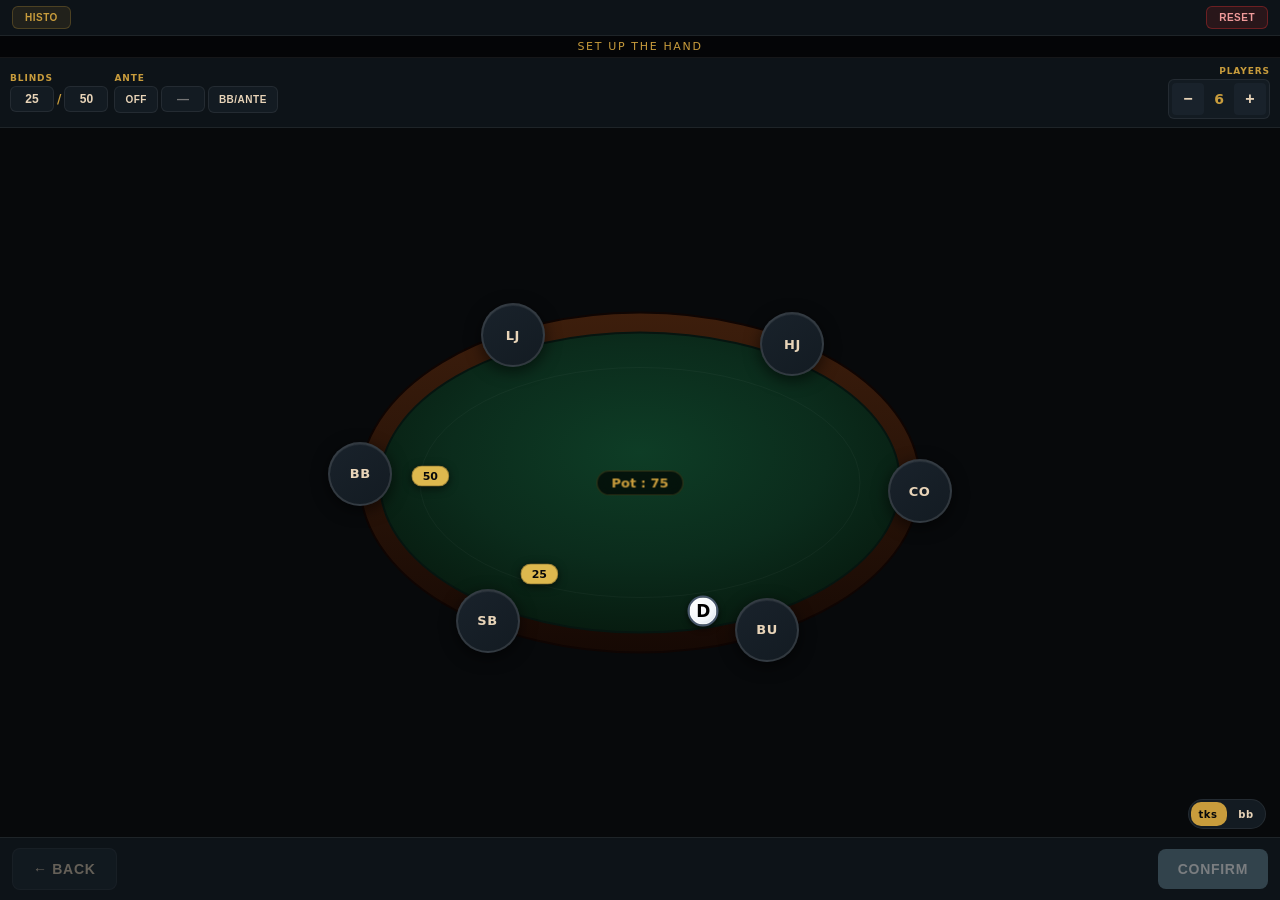
==== commit f86656b4: "Traductions anglais et améliorations UI" ====
--- a/index.html
+++ b/index.html
@@ -43,7 +43,7 @@
       </div>
     </div>
     <div class="players-block">
-      <span class="label">Joueurs</span>
+      <span class="label">Players</span>
       <div class="player-count-control">
         <button class="pc-btn" id="pc-minus">−</button>
         <span class="pc-value" id="pc-value">6</span>
@@ -82,7 +82,7 @@
       <div class="unit-switch" id="unit-switch">
         <div class="unit-switch-thumb"></div>
         <div class="unit-switch-labels">
-          <span>jeton</span>
+          <span>Tks</span>
           <span>bb</span>
         </div>
       </div>
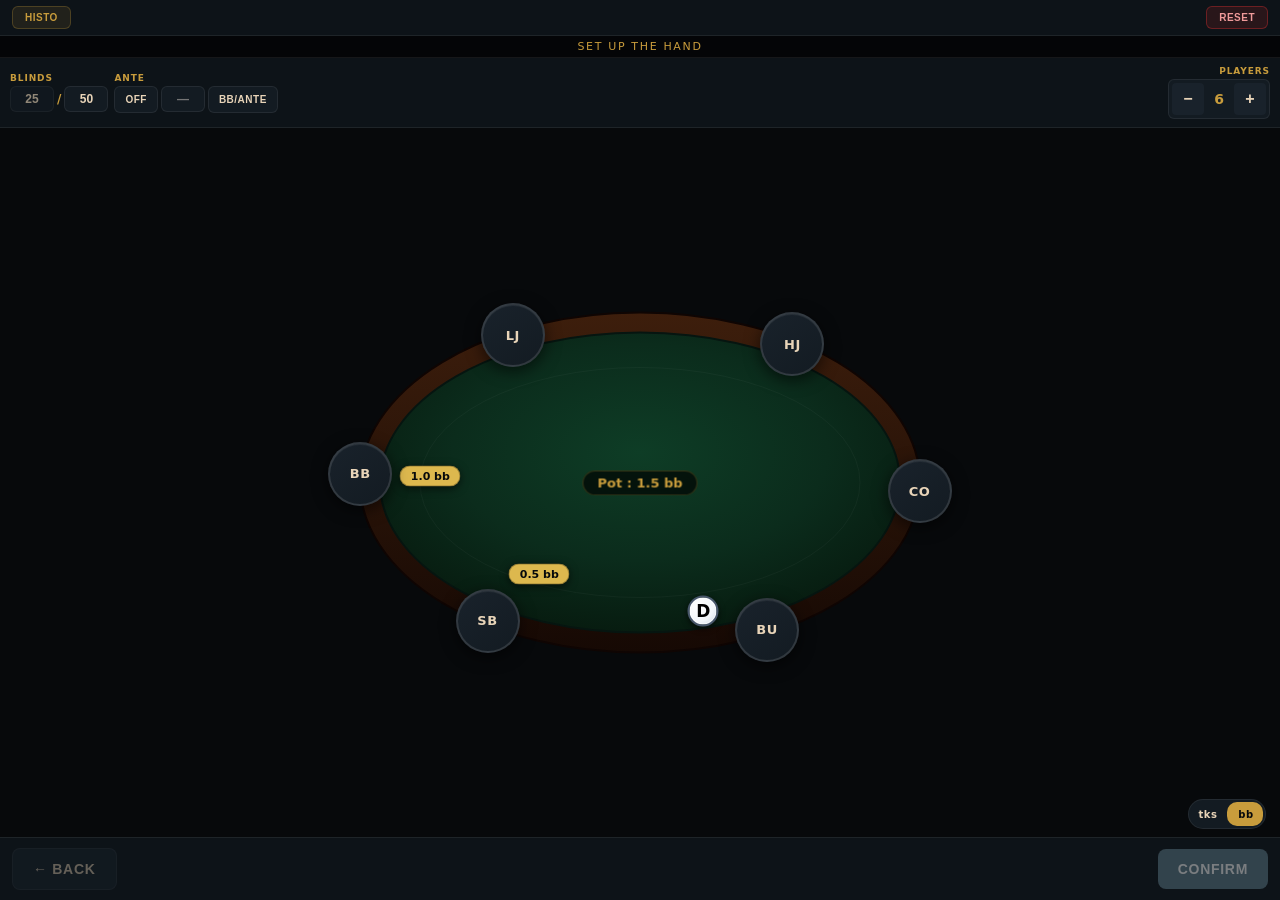
==== commit b99d3b71: "[Fix] Disable sb" ====
--- a/index.html
+++ b/index.html
@@ -28,7 +28,7 @@
       <div class="blinds-block">
         <span class="label">Blinds</span>
         <div class="blinds-inputs">
-          <input type="number" inputmode="numeric" class="blind-input" id="sb-input" value="25" min="0" aria-label="">
+          <input type="number" inputmode="numeric" class="blind-input" id="sb-input" value="25" min="0" aria-label="" readonly tabindex="-1">
           <span class="slash">/</span>
           <input type="number" inputmode="numeric" class="blind-input" id="bb-input" value="50" min="1" aria-label="">
         </div>
--- a/assets/css/layout.css
+++ b/assets/css/layout.css
@@ -51,6 +51,17 @@
   flex: 1; min-height: 0; position: relative;
   display: flex; align-items: center; justify-content: center;
   padding: 10px; overflow: hidden;
+}
+.table-tags {
+  position: absolute; top: 8px; right: 10px;
+  display: flex; gap: 4px; z-index: 5;
+  pointer-events: none;
+}
+.table-tags .is-clickable {
+  pointer-events: auto; cursor: pointer;
+}
+.table-tags .is-clickable:active {
+  filter: brightness(1.15);
 }
 .table-svg { width: 100%; height: 100%; max-width: 600px; }
 
--- a/assets/css/buttons.css
+++ b/assets/css/buttons.css
@@ -60,15 +60,22 @@
 }
 .raise-confirm:disabled { opacity: 0.4; cursor: not-allowed; }
 
-/* ---------- PRESETS % POT ---------- */
-.pot-preset-btn {
+
+/* ---------- PRESETS JAUGE ---------- */
+.gauge-presets {
+  display: flex; gap: 6px; margin-bottom: 8px;
+}
+.gauge-preset-btn {
+  flex: 1; padding: 8px 2px; border-radius: 6px;
   background: var(--s2); color: var(--cream);
-  border: 1px solid var(--b); border-radius: 3px;
-  padding: 8px 0; font-size: 9px; font-weight: 700;
-  cursor: pointer; min-width: 0;
-  transition: background 0.15s, color 0.15s;
+  border: 1px solid var(--b); font-size: 10px; font-weight: 800;
+  font-family: inherit; cursor: pointer; text-align: center;
+  transition: background 0.15s, color 0.15s, border-color 0.15s;
 }
-.pot-preset-btn:active { background: var(--gold); color: var(--ink); border-color: var(--gold); }
+.gauge-preset-btn:active { transform: scale(0.96); }
+.gauge-preset-btn.active { background: rgba(230,81,0,0.25); color: #ffcc80; border-color: rgba(230,81,0,0.5); }
+.gauge-preset-allin { background: rgba(183,28,28,0.15); color: #fca5a5; border-color: rgba(183,28,28,0.4); }
+.gauge-preset-allin.active { background: rgba(183,28,28,0.4); color: #fff; border-color: #b91c1c; }
 
 /* ---------- BOUTONS TOP-BAR ---------- */
 .reset-btn {
--- a/assets/css/form.css
+++ b/assets/css/form.css
@@ -8,6 +8,7 @@
   transition: border-color 0.15s;
 }
 .blind-input:focus, .ante-input:focus { outline: none; border-color: var(--gold); }
+#sb-input { pointer-events: none; opacity: 0.6; }
 .slash { color: var(--gold); font-weight: 700; font-size: 12px; }
 
 /* Masquer les flèches spinner */
@@ -106,6 +107,38 @@
   display: grid; grid-template-columns: repeat(5, 1fr); gap: 3px;
 }
 
+/* ---------- JAUGE RAISE ---------- */
+.raise-gauge-wrap {
+  margin: 8px 0 4px;
+}
+.raise-gauge-val {
+  text-align: center; font-size: 20px; font-weight: 800;
+  color: var(--gold); letter-spacing: 0.02em; margin-bottom: 6px;
+}
+.raise-gauge {
+  -webkit-appearance: none; appearance: none;
+  width: 100%; height: 18px; background: transparent; cursor: pointer; outline: none;
+}
+.raise-gauge::-webkit-slider-runnable-track {
+  height: 6px; border-radius: 3px;
+  background: linear-gradient(90deg, var(--s3) 0%, rgba(230,81,0,0.6) 60%, #b91c1c 100%);
+}
+.raise-gauge::-moz-range-track {
+  height: 6px; border-radius: 3px;
+  background: linear-gradient(90deg, var(--s3) 0%, rgba(230,81,0,0.6) 60%, #b91c1c 100%);
+}
+.raise-gauge::-webkit-slider-thumb {
+  -webkit-appearance: none; appearance: none;
+  width: 22px; height: 22px; border-radius: 50%;
+  background: var(--gold); border: 3px solid var(--ink);
+  margin-top: -8px; cursor: pointer;
+  box-shadow: 0 2px 8px rgba(0,0,0,0.5);
+}
+.raise-gauge::-moz-range-thumb {
+  width: 22px; height: 22px; border-radius: 50%;
+  background: var(--gold); border: 3px solid var(--ink); cursor: pointer;
+}
+
 /* ---------- ALL-IN INLINE ---------- */
 .allin-inline-row {
   display: flex; gap: 4px; align-items: center;
--- a/assets/css/utils.css
+++ b/assets/css/utils.css
@@ -27,6 +27,32 @@
   margin-bottom: 4px; text-align: center;
   text-transform: uppercase; letter-spacing: 0.06em;
 }
+.modal-title-row {
+  display: flex;
+  justify-content: space-between;
+  gap: 10px;
+  margin-bottom: 16px;
+}
+.modal-title-stack {
+  min-width: 0;
+  display: flex;
+  flex-direction: column;
+  gap: 2px;
+}
+.modal-title-row .modal-title { margin-bottom: 0; }
+.modal-title-row .modal-subtitle { margin-bottom: 0; }
+.modal-pot-tag {
+  display: inline-flex; align-items: center;
+  font-size: 11px; font-weight: 700;
+  color: var(--gold);
+  background: var(--gold-bg);
+  border: 1px solid var(--gold-border);
+  border-radius: 6px;
+  padding: 3px 8px;
+  letter-spacing: 0.04em;
+  white-space: nowrap;
+  flex-shrink: 0;
+}
 .modal-subtitle {
   font-size: 13px; color: var(--cream); opacity: 0.65;
   text-align: center; margin-bottom: 16px;
--- a/assets/css/history.css
+++ b/assets/css/history.css
@@ -1,29 +1,51 @@
 /* history.css — Styles de l'onglet Historique et toast de sauvegarde */
 
-/* ---------- LIGNE PSEUDO ---------- */
-.history-pseudo-row {
-  display: flex; align-items: center; gap: 8px;
+/* ---------- LIGNE SESSION (Pseudo / Tournoi / Date) ---------- */
+.history-row {
+  display: flex; align-items: stretch; gap: 8px;
   width: 100%; background: var(--gold-bg);
   border: 1px solid var(--gold-border); border-radius: 8px;
   padding: 8px 12px; margin-bottom: 10px; cursor: pointer;
   text-align: left; transition: background 0.15s;
 }
-.history-pseudo-row:active { background: rgba(200,156,60,0.2); }
+.history-row:active { background: rgba(200,156,60,0.2); }
 @keyframes pseudoPulse {
   0%, 100% { background: var(--gold-bg); border-color: var(--gold-border); }
   50%       { background: rgba(200,156,60,0.3); border-color: rgba(200,156,60,0.75); }
 }
-.history-pseudo-row--pulse { animation: pseudoPulse 0.4s ease 2; }
-.history-pseudo-label {
-  font-size: 10px; font-weight: 700; text-transform: uppercase;
-  letter-spacing: 0.08em; color: var(--gold); flex-shrink: 0;
-}
-.history-pseudo-value {
-  flex: 1; font-size: 13px; font-weight: 600; color: var(--cream);
-}
-.history-pseudo-empty { color: rgba(232,212,184,0.35); font-style: italic; font-weight: 400; }
-.history-pseudo-icon {
-  font-size: 12px; color: rgba(232,212,184,0.35); flex-shrink: 0;
+.history-row--pulse { animation: pseudoPulse 0.4s ease 2; }
+.history-row-cell {
+  display: flex; flex-direction: column; gap: 2px;
+  flex: 1; min-width: 0;
+  padding-right: 8px;
+  border-right: 1px solid rgba(200,156,60,0.18);
+}
+.history-row-cell:last-of-type { border-right: none; padding-right: 0; }
+.history-row-label {
+  font-size: 9px; font-weight: 700; text-transform: uppercase;
+  letter-spacing: 0.08em; color: var(--gold);
+}
+.history-row-value {
+  font-size: 13px; font-weight: 600; color: var(--cream);
+  overflow: hidden; text-overflow: ellipsis; white-space: nowrap;
+}
+.history-row-empty { color: rgba(232,212,184,0.35); font-style: italic; font-weight: 400; }
+.history-row-icon {
+  font-size: 12px; color: rgba(232,212,184,0.35);
+  flex-shrink: 0; align-self: center;
+}
+.history-field-label {
+  display: block; font-size: 10px; font-weight: 700;
+  text-transform: uppercase; letter-spacing: 0.08em;
+  color: var(--gold); margin: 10px 0 4px;
+}
+.confirm-row {
+  display: flex; gap: 10px; margin-bottom: 6px;
+}
+.confirm-field { flex: 1; min-width: 0; }
+.confirm-field .stack-input { width: 100%; box-sizing: border-box; }
+.history-tags--center {
+  justify-content: center; margin: 14px 0 6px;
 }
 
 /* ---------- TOOLBAR (export / import) ---------- */
@@ -31,6 +53,52 @@
 .history-toolbar { display: flex; gap: 8px; margin: 8px 0 12px; }
 .history-toolbar .hist-btn { flex: 1; padding: 10px; font-size: 12px; text-align: center; }
 .history-import-label { cursor: pointer; }
+
+/* ---------- FILTRES ---------- */
+.history-filters {
+  display: flex; gap: 8px; align-items: center;
+  margin: 0 0 10px;
+}
+.history-filter-select {
+  flex: 1; min-width: 0;
+  background: black;
+  color: var(--cream);
+  border-radius: 6px;
+  padding: 6px 8px; font-size: 12px;
+  cursor: pointer;
+}
+.history-filter-select:focus { outline: 1px solid var(--gold); }
+.history-filter-clear {
+  flex-shrink: 0;
+  width: 28px; height: 28px;
+  border-radius: 6px;
+  background: rgba(232,212,184,0.06);
+  color: rgba(232,212,184,0.7);
+  border: 1px solid rgba(232,212,184,0.18);
+  font-size: 12px; cursor: pointer;
+  display: flex; align-items: center; justify-content: center;
+}
+.history-filter-clear:active { background: rgba(232,212,184,0.14); }
+
+/* ---------- PICKER DE TOURNOI ---------- */
+.tourney-pick-list {
+  display: flex; flex-direction: column; gap: 6px;
+  max-height: 50vh; overflow-y: auto;
+  margin: 10px 0;
+  scrollbar-width: none;
+}
+.tourney-pick-list::-webkit-scrollbar { display: none; }
+.tourney-pick-item {
+  display: flex; align-items: center; gap: 6px;
+  background: var(--s2); border: 1px solid var(--b);
+  border-radius: 8px; padding: 8px 10px;
+  cursor: pointer; text-align: left;
+  transition: background 0.15s, border-color 0.15s;
+}
+.tourney-pick-item:active { background: var(--s3); border-color: var(--gold); }
+.tourney-pick-item.is-active {
+  border-color: var(--gold); background: var(--gold-bg);
+}
 
 /* ---------- LISTE DES MAINS ---------- */
 .history-list {
@@ -105,6 +173,245 @@
 .hs-cards { display: flex; gap: 2px; flex-shrink: 0; align-items: center; }
 .hs-actions { color: rgba(255,255,255,0.55); word-break: break-word; }
 .hs-fold { opacity: 0.38; }
+
+/* ---------- TOGGLE UNITÉ (Tks / BB) ---------- */
+.history-unit-toggle {
+  display: flex; gap: 4px;
+}
+.history-unit-btn {
+  background: var(--s3); border: 1px solid var(--b);
+  color: rgba(232,212,184,0.45); padding: 6px 12px; border-radius: 6px;
+  font-size: 11px; font-weight: 700; text-transform: uppercase;
+  letter-spacing: 0.06em; cursor: pointer;
+  transition: background 0.15s, color 0.15s, border-color 0.15s;
+}
+.history-unit-btn.active {
+  background: var(--gold); color: var(--ink); border-color: var(--gold);
+}
+.history-unit-btn:not(.active):active {
+  background: var(--s4); color: var(--cream);
+}
+
+/* ---------- ANALYSE PRÉFLOP — BOUTON ---------- */
+.ha-btn {
+  display: flex; align-items: center; flex-wrap: wrap; gap: 6px;
+  background: var(--s1); border: 1px solid var(--b);
+  border-radius: 6px; padding: 6px 8px; cursor: pointer;
+  font-size: 11px; text-align: left;
+  transition: background 0.15s, border-color 0.15s;
+}
+.ha-btn:active { background: var(--s3); border-color: var(--gold); }
+
+.ha-label {
+  font-size: 9px; font-weight: 800; letter-spacing: 0.07em;
+  text-transform: uppercase; color: var(--ink);
+  background: rgba(232,212,184,0.2); border-radius: 3px;
+  padding: 1px 5px; flex-shrink: 0;
+}
+.ha-hand {
+  font-weight: 800; color: var(--cream); letter-spacing: 0.03em;
+  font-size: 12px; flex-shrink: 0;
+}
+.ha-pos {
+  font-size: 10px; font-weight: 700; color: var(--gold);
+  background: var(--gold-bg); border: 1px solid var(--gold-border);
+  border-radius: 3px; padding: 1px 5px; flex-shrink: 0;
+}
+.ha-verdict { font-weight: 600; font-size: 11px; flex: 1; min-width: 0; }
+.ha-chevron { margin-left: auto; color: rgba(232,212,184,0.3); font-size: 14px; flex-shrink: 0; }
+.ha-ok   { color: #4ade80; }
+.ha-bad  { color: #f87171; }
+.ha-warn { color: #fbbf24; }
+
+/* ---------- MODALE ANALYSE ---------- */
+.ana-header {
+  display: flex; align-items: center; gap: 12px;
+  background: var(--s1); border: 1px solid var(--b);
+  border-radius: 8px; padding: 10px 12px; margin-bottom: 10px;
+}
+.ana-cards { display: flex; gap: 4px; flex-shrink: 0; }
+.ana-header-meta { display: flex; flex-direction: column; gap: 4px; }
+.ana-handstr {
+  font-size: 20px; font-weight: 800; color: var(--cream); letter-spacing: 0.04em;
+}
+.ana-block {
+  background: var(--s1); border: 1px solid var(--b);
+  border-radius: 8px; padding: 10px 12px; margin-bottom: 8px;
+}
+.ana-block-title {
+  font-size: 9px; font-weight: 800; letter-spacing: 0.08em;
+  text-transform: uppercase; color: var(--gold);
+  margin-bottom: 8px;
+}
+.ana-row {
+  display: flex; align-items: baseline; gap: 8px;
+  font-size: 12px; padding: 3px 0;
+  border-bottom: 1px solid rgba(232,212,184,0.06);
+}
+.ana-row:last-child { border-bottom: none; }
+.ana-action-lbl {
+  font-size: 10px; font-weight: 700; color: rgba(232,212,184,0.4);
+  min-width: 56px; flex-shrink: 0;
+}
+.ana-action-val { color: var(--cream); font-weight: 600; }
+.ana-street-row {
+  display: flex; align-items: center; gap: 8px;
+  font-size: 11px; padding: 4px 0;
+  border-bottom: 1px solid rgba(232,212,184,0.06);
+}
+.ana-street-row:last-child { border-bottom: none; }
+.ana-street-act { color: rgba(255,255,255,0.6); }
+
+#solver-button {
+display: flex; align-items: center; gap: 6px;justify-content: space-between;
+}
+.history-tags {
+  display: flex; align-items: center; gap: 4px;
+  flex-wrap: wrap; justify-content: space-around;
+}
+.history-pseudo-tag,
+.history-tourney-tag,
+.history-date-tag {
+  display: inline-flex; align-items: center;
+  font-size: 11px; font-weight: 700;
+  border-radius: 6px;
+  padding: 3px 8px;
+  letter-spacing: 0.04em;
+  max-width: 120px;
+  overflow: hidden; text-overflow: ellipsis; white-space: nowrap;
+}
+.history-pseudo-tag {
+  color: var(--gold);
+  background: var(--gold-bg);
+  border: 1px solid var(--gold-border);
+}
+.history-tourney-tag {
+  color: var(--cream);
+  background: rgba(232,212,184,0.08);
+  border: 1px solid rgba(232,212,184,0.25);
+}
+.history-date-tag {
+  color: rgba(232,212,184,0.75);
+  background: rgba(232,212,184,0.04);
+  border: 1px solid rgba(232,212,184,0.18);
+  font-weight: 600;
+}
+/* ---------- MODALE ANALYSE — PAS DE SCROLLBAR ---------- */
+#modal-analysis { scrollbar-width: none; }
+#modal-analysis::-webkit-scrollbar { display: none; }
+
+/* ---------- SECTIONS STREET (Préflop / Flop / Turn / River) ---------- */
+.ana-section {
+  border: 1px solid var(--b);
+  border-left: 3px solid var(--b);
+  border-radius: 10px;
+  overflow: hidden;
+  margin-bottom: 10px;
+}
+.ana-section--ok   { border-left-color: #4ade80; }
+.ana-section--bad  { border-left-color: #f87171; }
+.ana-section--warn { border-left-color: #fbbf24; }
+.ana-section-header {
+  display: flex; align-items: center; gap: 8px;
+  background: var(--s3); padding: 8px 12px;
+  border-bottom: 1px solid var(--b);
+}
+.ana-section-label {
+  font-size: 10px; font-weight: 800; letter-spacing: 0.08em;
+  text-transform: uppercase; color: var(--gold); flex-shrink: 0;
+}
+.ana-section-cards { display: flex; gap: 3px; }
+.ana-section-body { background: var(--s2); }
+
+/* Blocs intérieurs à la section : on retire leurs propres bordures et rayons */
+.ana-section .ana-block {
+  background: transparent;
+  border: none; border-radius: 0;
+  border-bottom: 1px solid rgba(232,212,184,0.06);
+  margin-bottom: 0;
+  display: flex; flex-direction: row; flex-wrap: wrap; gap: 4px 16px; align-items: center;justify-content: space-between;
+}
+.ana-section .ana-block:last-child { border-bottom: none; }
+.ana-section .ana-block .ana-row {
+  border-bottom: none; padding: 0; flex-shrink: 0;
+}
+.ana-section .ana-conseil {
+  border: none; border-radius: 0;
+  border-left: none;
+  margin-bottom: 0;
+  background: rgba(0,0,0,0.12);
+  padding: 10px 12px;
+}
+
+/* Section Ligne de jeu */
+.ana-section--line { border-left-color: rgba(232,212,184,0.3); }
+.ana-line-pattern {
+  font-size: 13px; font-weight: 800; letter-spacing: 0.12em;
+  color: var(--cream); margin-left: 4px;
+}
+
+/* Badge de catégorie de board (Extra Dry / Dry / Drawy) */
+.ana-board-badge {
+  font-size: 9px; font-weight: 800; letter-spacing: 0.07em;
+  text-transform: uppercase; border-radius: 3px;
+  padding: 1px 6px; margin-left: auto; flex-shrink: 0;
+}
+.ana-board-badge--dry   { background: rgba(96,165,250,0.15); color: #93c5fd; border: 1px solid rgba(96,165,250,0.3); }
+.ana-board-badge--mid   { background: rgba(251,191,36,0.12); color: #fbbf24; border: 1px solid rgba(251,191,36,0.3); }
+.ana-board-badge--drawy { background: rgba(248,113,113,0.12); color: #f87171; border: 1px solid rgba(248,113,113,0.3); }
+
+/* ---------- BLOC CONSEIL ---------- */
+.ana-conseil {
+  border-left: 3px solid var(--gold);
+}
+.ana-conseil--ok   { border-left-color: #4ade80; }
+.ana-conseil--bad  { border-left-color: #f87171; }
+.ana-conseil--warn { border-left-color: #fbbf24; }
+.ana-conseil-text {
+  font-size: 12px; line-height: 1.65; color: rgba(232,212,184,0.82);
+  margin: 0; font-weight: 500;
+}
+.ana-context {
+  color: rgba(232,212,184,0.5) !important; font-size: 10px !important;
+  font-style: italic;
+}
+
+/* ---------- MOVE OPTIMAL ---------- */
+.ana-optimal { border-top: 1px solid rgba(232,212,184,0.08); }
+.ana-optimal-toggle {
+  display: flex; align-items: center; gap: 7px;
+  width: 100%; background: none; border: none;
+  padding: 8px 12px; cursor: pointer; text-align: left;
+  transition: background 0.15s;
+}
+.ana-optimal-toggle:active { background: rgba(255,255,255,0.04); }
+.ana-optimal-icon { font-size: 11px; flex-shrink: 0; }
+.ana-optimal-tag {
+  font-size: 9px; font-weight: 800; letter-spacing: 0.08em;
+  text-transform: uppercase; color: rgba(232,212,184,0.38);
+  flex-shrink: 0;
+}
+.ana-optimal-action {
+  font-size: 12px; font-weight: 800; padding: 2px 8px;
+  border-radius: 4px; flex-shrink: 0; letter-spacing: 0.02em;
+}
+.ana-optimal-action--raise { background: rgba(96,165,250,0.15); color: #93c5fd; border: 1px solid rgba(96,165,250,0.25); }
+.ana-optimal-action--call  { background: rgba(74,222,128,0.12); color: #4ade80; border: 1px solid rgba(74,222,128,0.2); }
+.ana-optimal-action--fold  { background: rgba(248,113,113,0.10); color: #f87171; border: 1px solid rgba(248,113,113,0.2); }
+.ana-optimal-action--check { background: rgba(251,191,36,0.10);  color: #fbbf24; border: 1px solid rgba(251,191,36,0.2); }
+.ana-optimal-chevron {
+  margin-left: auto; font-size: 12px;
+  color: rgba(232,212,184,0.25); flex-shrink: 0;
+  transition: transform 0.2s;
+}
+.ana-optimal-chevron.open { transform: rotate(90deg); }
+.ana-optimal-body {
+  padding: 8px 12px 10px;
+  font-size: 11.5px; line-height: 1.6;
+  color: rgba(232,212,184,0.72); font-weight: 500;
+  border-top: 1px solid rgba(232,212,184,0.06);
+  background: rgba(0,0,0,0.12);
+}
 
 /* ---------- TOAST DE SAUVEGARDE ---------- */
 .toast {
@@ -119,3 +426,25 @@
   box-shadow: 0 4px 16px rgba(0,0,0,0.5);
 }
 .toast.visible { opacity: 1; transform: translateX(-50%) translateY(0); }
+
+/* ---------- FIX SCROLL MOBILE MODALE ANALYSE ---------- */
+#modal-analysis {
+  overflow-y: auto;
+  overflow-x: hidden;
+
+  /* hauteur max écran mobile */
+  max-height: 100dvh;
+
+  /* scroll fluide iOS */
+  -webkit-overflow-scrolling: touch;
+
+  /* évite le blocage flex */
+  min-height: 0;
+}
+
+/* si la modale est dans un conteneur flex */
+.modal-analysis-content,
+.modal-body,
+.modal-content {
+  min-height: 0;
+}
